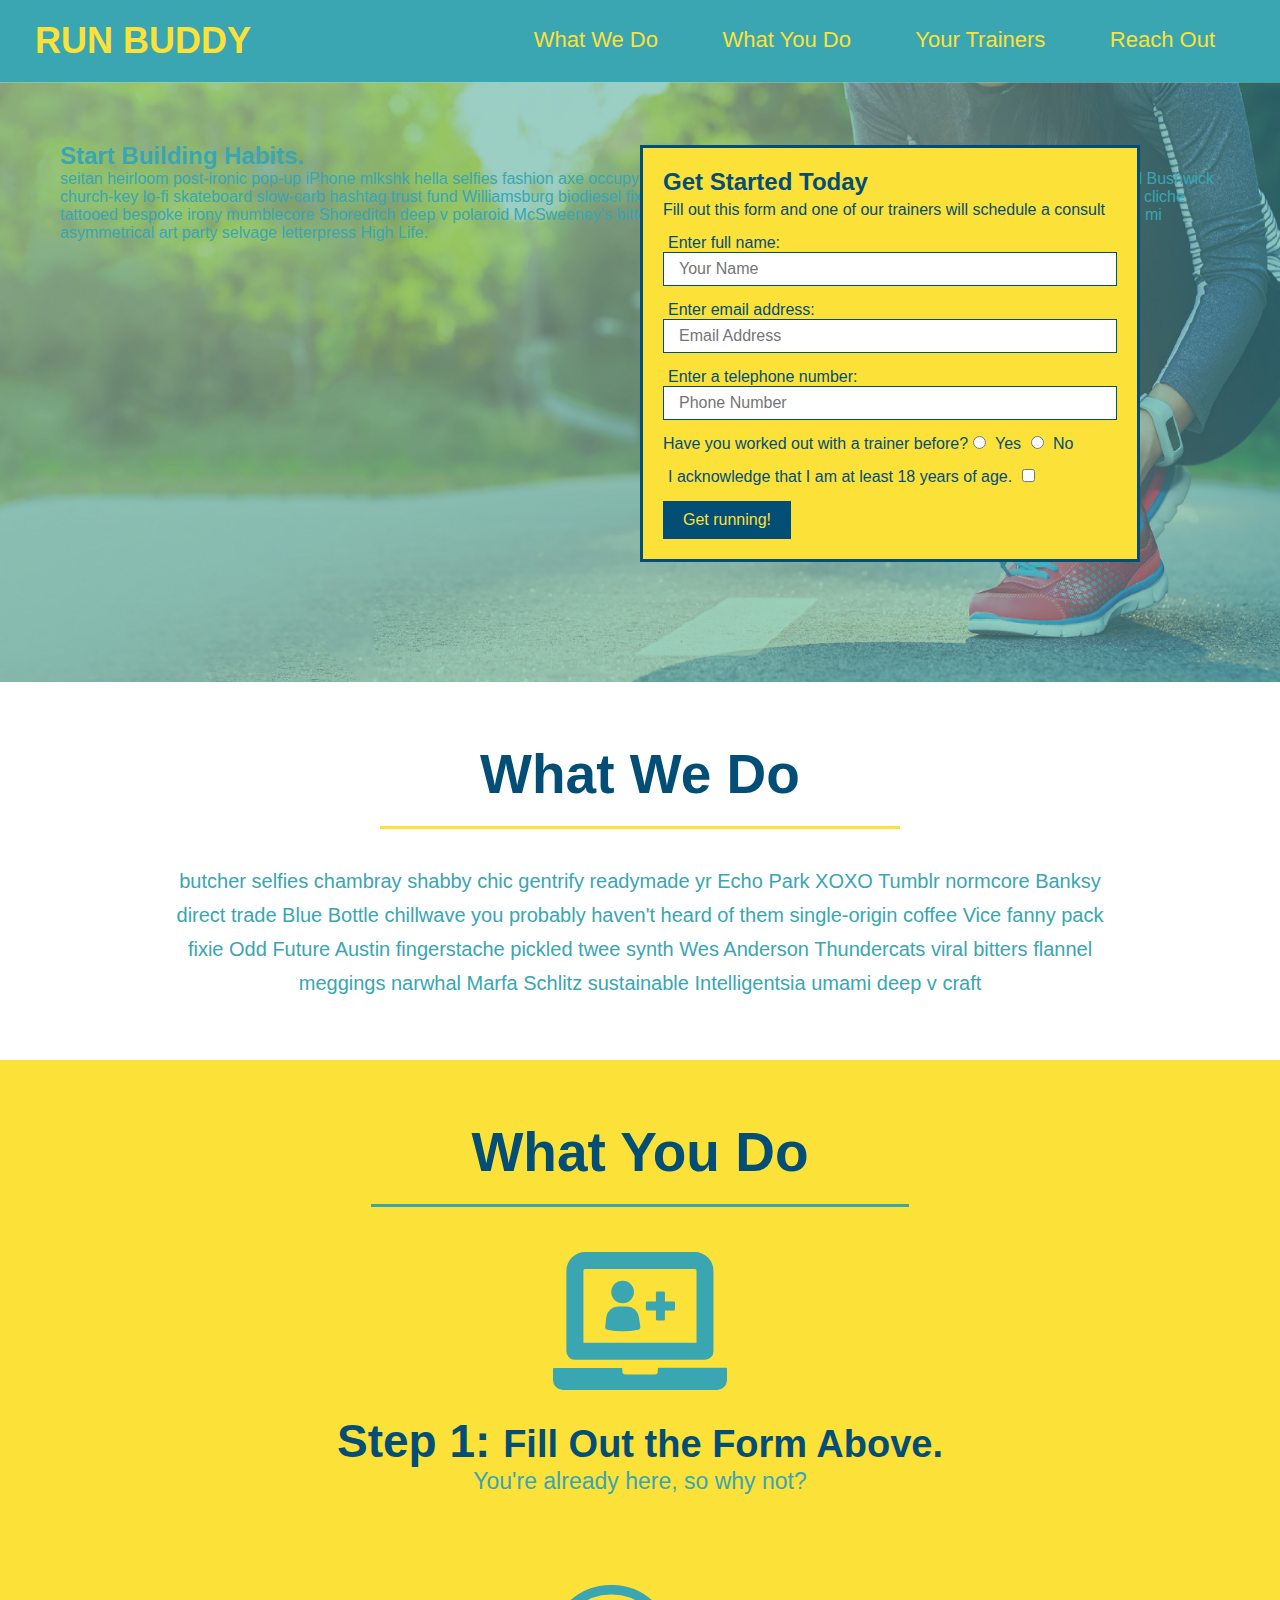
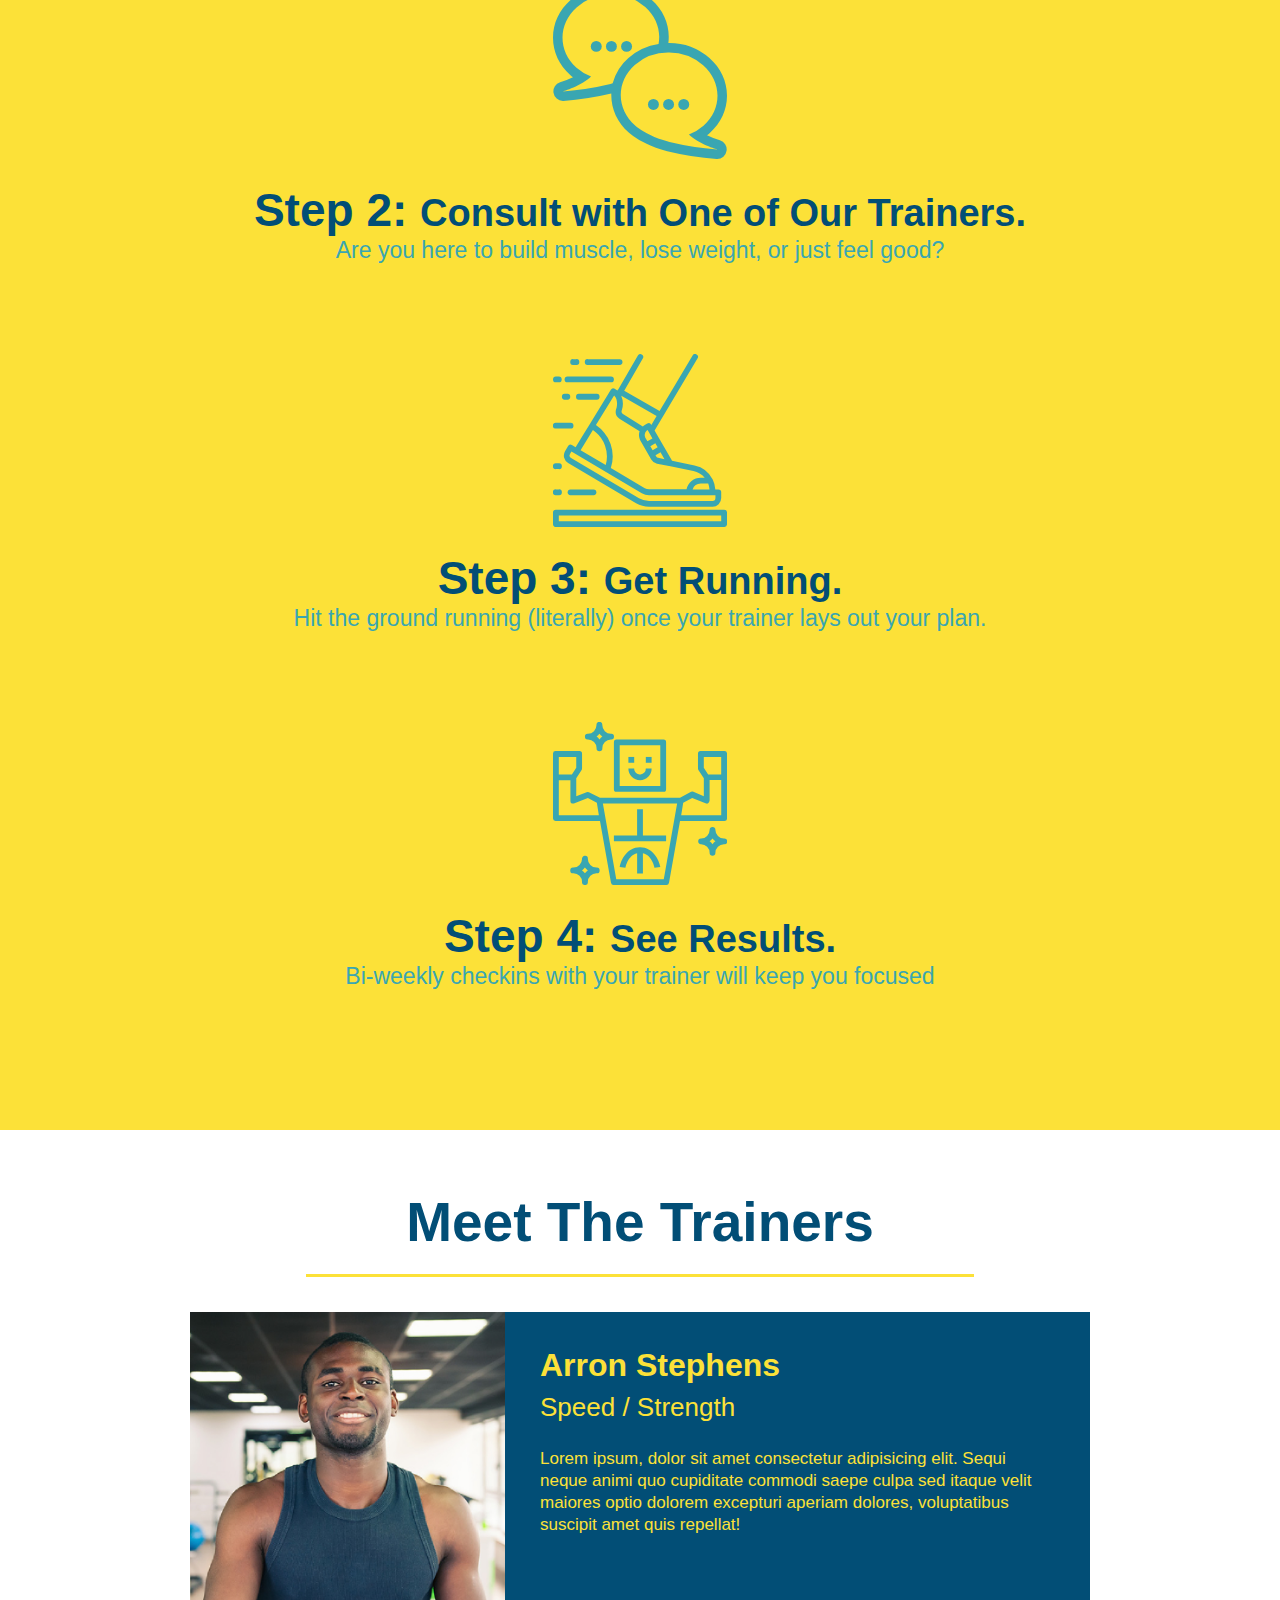
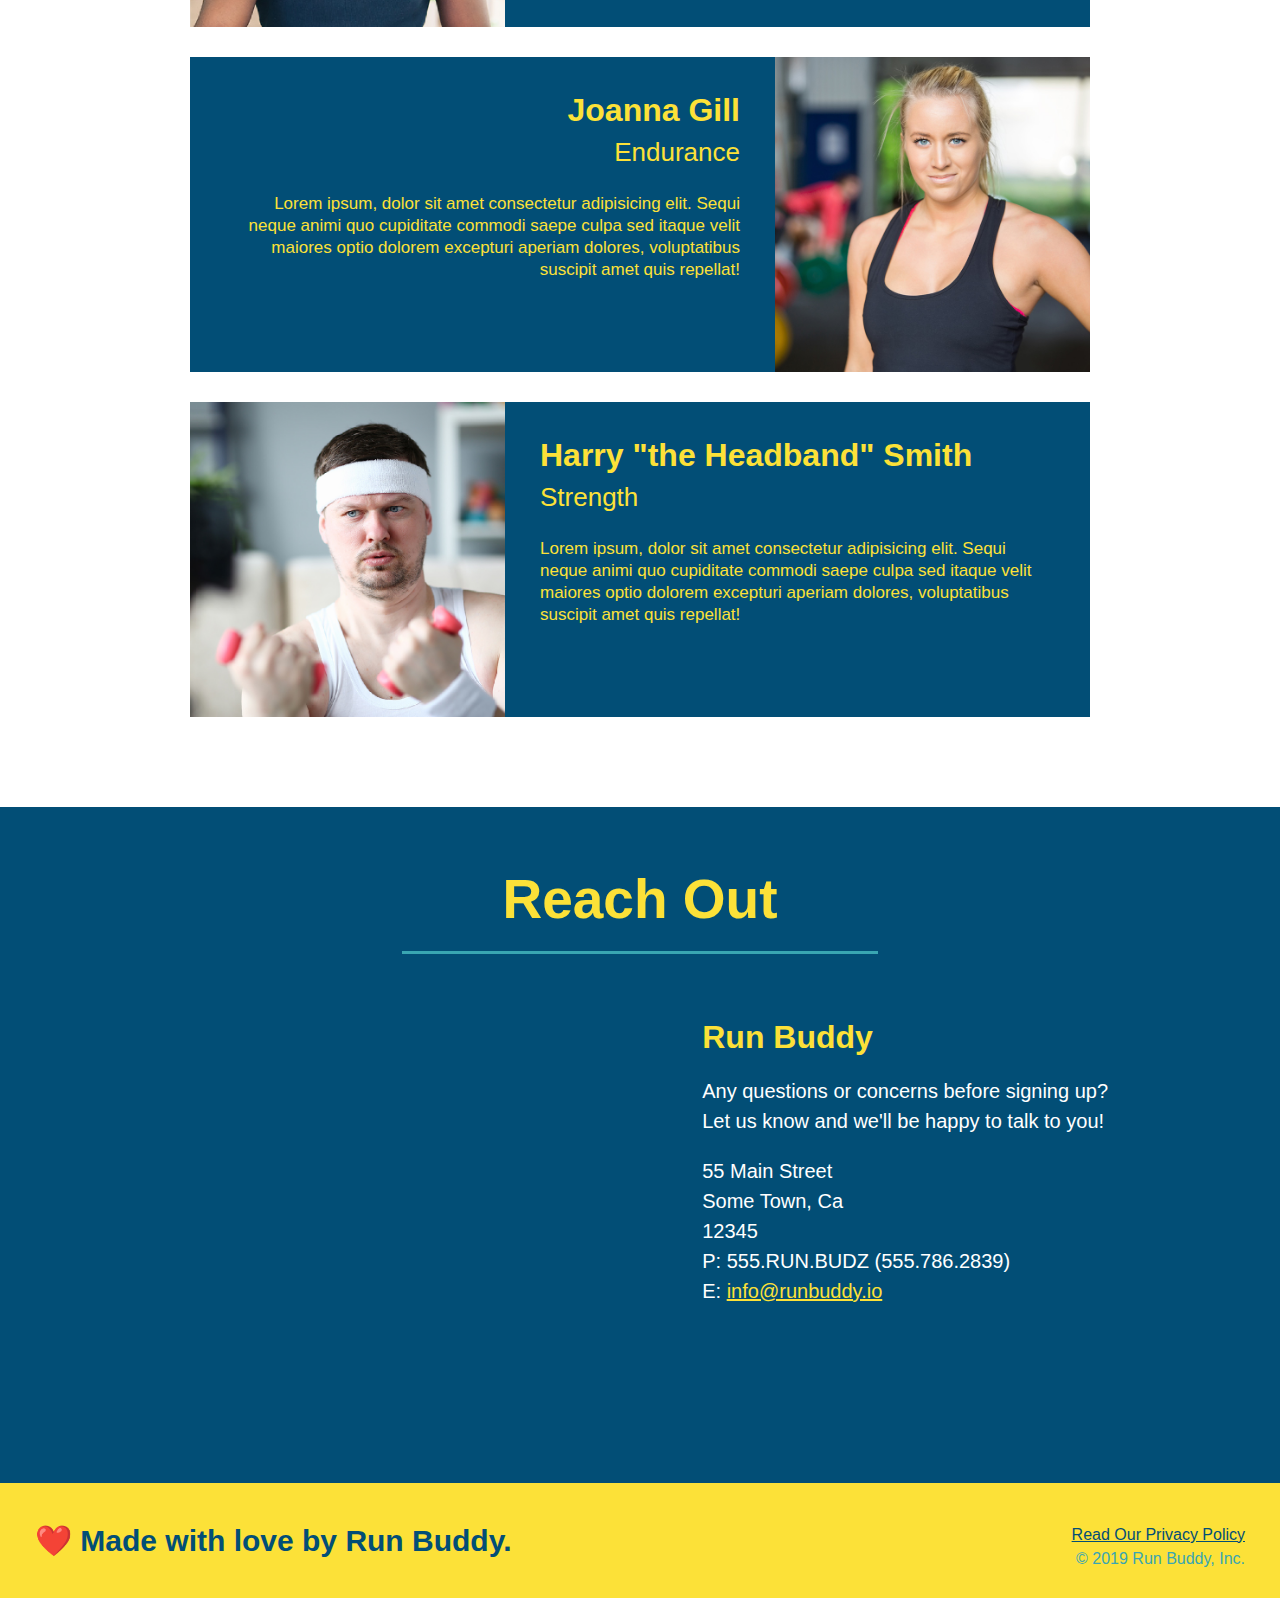
==== index.html @ 447d9850 "add content to hero, replace image" ====
<!DOCTYPE html>
<html lang="en">
    <head>
        <meta charset="UTF-8" />
        <title>Run Buddy</title>
        <link rel="stylesheet" href="./assets/css/style.css">
    </head>
    <body>
        <header>
            <h1>
              <a href="/">RUN BUDDY</a>
            </h1>
            <nav>
              <ul>
                <li>
                  <a href="#what-we-do">What We Do</a>
                </li>
                <li>
                  <a href="#what-you-do">What You Do</a>
                </li>
                <li>
                  <a href="#your-trainers">Your Trainers</a>
                </li>
                <li>
                  <a href="#reach-out">Reach Out</a>
                </li>
              </ul>
            </nav>
          </header>

          <!-- hero/jumbotron -->
        <section class="hero">
            <div class="hero-cta">
                <h2>Start Building Habits.</h2>
                <p>
                    seitan heirloom post-ironic pop-up iPhone mlkshk hella selfies fashion axe occupy readymade put a bird on it messenger bag Wes Anderson Schlitz plaid Bushwick church-key lo-fi skateboard slow-carb hashtag trust fund Williamsburg biodiesel fixie farm-to-table 8-bit banjo XOXO Banksy chillwave bicycle rights retro cliche tattooed bespoke irony mumblecore Shoreditch deep v polaroid McSweeney's bitters cray gentrify tofu Marfa you probably haven't heard of them yr banh mi asymmetrical art party selvage letterpress High Life.
                </p>
            </div>
            <div class="hero-form">
                <h3>Get Started Today</h3>
                <p>Fill out this form and one of our trainers will schedule a consult</p>
                <!-- Add form element -->
                <form action="">
                    <!-- Enter name -->
                    <label for="name">Enter full name:</label>
                    <input type="text" placeholder="Your Name" name="name" id="name" class="form-input" />
                    <!-- Enter email address -->
                    <label for="email">Enter email address:</label>
                    <input type="email" placeholder="Email Address" name="email" id="email" class="form-input" />
                    <!-- Enter phone number -->
                    <label for="phone">Enter a telephone number:</label>
                    <input type="tel" placeholder="Phone Number" name="phone" id="phone" class="form-input" />
                    <p>
                        Have you worked out with a trainer before?
                        <!-- Add radio type -->
                        <input type="radio" name="trainer-confirm" id="trainer-yes" />
                        <label for="trainer-yes">Yes</label>
                        <input type="radio" name="trainer-confirm" id="trainer-no" />
                        <label for="trainer-no">No</label>
                    </p>
                    <p>
                        <!-- Add Chekbox input -->
                        <label for="checkbox">
                            I acknowledge that I am at least 18 years of age.
                        </label>
                        <input type="checkbox" name="age-confirm" id="checkbox" />
                    </p>
                    <button type="submit">
                        Get running!
                    </button>
                </form>    
            </div>
        </section>

        <!-- "what we do" section -->
        <section id="what-we-do" class="intro">
            <h2 class="section-title primary-border">What We Do</h2>
            <p>
                butcher selfies chambray shabby chic gentrify readymade yr Echo Park XOXO Tumblr normcore Banksy direct trade Blue Bottle chillwave you probably haven't heard of them single-origin coffee Vice fanny pack fixie Odd Future Austin fingerstache pickled twee synth Wes Anderson Thundercats viral bitters flannel meggings narwhal Marfa Schlitz sustainable Intelligentsia umami deep v craft
            </p>
        </section>

        <!-- "what you do" section -->
        <section id="what-you-do" class="step">
            <h2 class="section-title secondary-border">What You Do</h2>

            <div>
                <!-- insert this img element -->
                <img src="./assets/images/step-1.svg" alt="" />
                <h3>Step 1: <span>Fill Out the Form Above.</span></h3>
                <p>You're already here, so why not?</p>
            </div>
            
            <div>
                <img src="./assets/images/step-2.svg" alt="" />
                <h3>Step 2: <span>Consult with One of Our Trainers.</span></h3>
                <p>Are you here to build muscle, lose weight, or just feel good?</p>
            </div>
            
            <div>
                <img src="./assets/images/step-3.svg" alt="" />
                <h3>Step 3: <span>Get Running.</span></h3>
                <p>Hit the ground running (literally) once your trainer lays out your plan.</p>
            </div>
            
            <div>
                <img src="./assets/images/step-4.svg" alt="" />
                <h3>Step 4: <span>See Results.</span></h3>
                <p>Bi-weekly checkins with your trainer will keep you focused</p>
            </div>
        </section>

        <!-- "meet the trainers" section -->
        <section id="your-trainers" class="trainers">
            <h2 class="section-title primary-border">Meet The Trainers</h2>

            <article class="trainer">
                <img src="./assets/images/trainer-1.jpg" alt="Arron Stephens in his workout clothes, ready to pump iron" />
                <div class="trainer-bio text-left">
                  <h3>Arron Stephens</h3>
                  <h4>Speed / Strength</h4>
                  <p>
                    Lorem ipsum, dolor sit amet consectetur adipisicing elit. Sequi neque animi quo cupiditate commodi saepe culpa sed
                    itaque velit maiores optio dolorem excepturi aperiam dolores, voluptatibus suscipit amet quis repellat!
                  </p>
                </div>
              </article>


              <!-- second trainer bio -->
            <article class="trainer">
                <div class="trainer-bio text-right">
                <h3>Joanna Gill</h3>
                <h4>Endurance</h4>
                <p>
                    Lorem ipsum, dolor sit amet consectetur adipisicing elit. Sequi neque animi quo cupiditate commodi saepe culpa sed
                    itaque velit maiores optio dolorem excepturi aperiam dolores, voluptatibus suscipit amet quis repellat!
                </p>
                </div>
                <img src="./assets/images/trainer-2.jpg" alt="Joanna Gill cooling off after a workout" />
            </article>
            
            <!-- third trainer bio -->
            <article class="trainer">
                <img src="./assets/images/trainer-3.jpg" alt="Harry Smith wearing a headband and lifting comically small pink weights" />
                <div class="trainer-bio text-left">
                <h3>Harry "the Headband" Smith</h3>
                <h4>Strength</h4>
                <p>
                    Lorem ipsum, dolor sit amet consectetur adipisicing elit. Sequi neque animi quo cupiditate commodi saepe culpa sed
                    itaque velit maiores optio dolorem excepturi aperiam dolores, voluptatibus suscipit amet quis repellat!
                </p>
                </div>
            </article>


        </section>

        <!-- "reach out" section -->
        <section id="reach-out" class="contact">
            <h2 class="section-title secondary-border">Reach Out</h2>
            <div class="contact-info">
                <div>
                    <iframe 
                    src="https://www.google.com/maps/embed?pb=!1m14!1m12!1m3!1d12395.150438174504!2d-77.4340608!3d39.042961749999996!2m3!1f0!2f0!3f0!3m2!1i1024!2i768!4f13.1!5e0!3m2!1sen!2sus!4v1637129355473!5m2!1sen!2sus" 
                    width="600" 
                    height="450" 
                    style="border:0;" 
                    allowfullscreen="" 
                    loading="lazy">
                    </iframe>
                </div>

                <div>
                    <h3>Run Buddy</h3>
                    <p>
                        Any questions or concerns before signing up?
                        <br />
                        Let us know and we'll be happy to talk to you!
                    </p>
                    <address>
                        55 Main Street <br/>
                        Some Town, Ca <br/>
                        12345<br />
                        P: 555.RUN.BUDZ (555.786.2839)<br/>
                        E: <a href="mailto:info@runbuddy.io">info@runbuddy.io</a>
                    </address>
                </div>
            </div>
        </section>

        
          
          
          <!-- footer -->
          <footer>
            <h2>❤️ Made with love by Run Buddy.</h2>
            <div>
                <a href="privacy-policy.html"> Read Our Privacy Policy</a>
                <br/>
                &copy; 2019 Run Buddy, Inc.
            </div>
          </footer>
    </body>
</html>
---- assets/css/style.css ----
* {
    margin: 0;
    padding: 0;
    box-sizing: border-box;
}

body {
    /* more on this crazy alphanumerical value in a minute! */
    color: #39a6b2;
    font-family: Helvetica, Arial, sans-serif;
    /* background-color: tomato; */
  }

/* apply style to <header> */

header {
    background-color: #39a6b2;
    padding: 20px 35px;
}

header h1{
    color: #fce138;
    font-weight: bold;
    font-size: 36px;
    margin: 0;
    display: inline;
  }

header a {
    text-decoration: none;
    color:#fce138;
}
/* padding: 20px;   applies 20px to every side (top, right, bottom, left)
     padding: 20px 35px;  applies 20px to top and bottom, then 35px to left and right*/

header nav {
    float: right;
    margin: 7px 0;
}

header nav ul li {
    display: inline;
}

header nav ul li a {
    margin: 0 30px;
    font-weight: lighter;
    font-size: 22px;
}

/* Heron Section */
section {
    padding: 60px;
}

/* Hero section */

.hero {
    background-image: url("../images/hero-bg.jpeg");
    height: 600px;
    background-size: cover;
    background-position: center;
    position: relative;
}


.hero-form {
    color: #024e76;
    background-color: #fce138;
    padding: 20px;
    width: 500px;
    border: solid 3px #024e76;
    position: absolute;
    bottom: 120px;
    right: 140px;
}

.hero-form h3 {
    font-size: 24px;
    margin: 0px;
}

.hero-form p {
    margin: 5px 0 15px 0;
}

.form-input {
    border: 1px solid #024e76;
    display: block;
    padding: 7px 15px;
    font-size: 16px;
    color: #024e76;
    width: 100%;
    margin-bottom: 15px;
}

.hero-form label {
    margin: 0 5px;
}


.hero-form button {
    font-size: 16px;
    color: #fce138;
    background-color: #024e76;
    border: none;
    padding: 10px 20px;
}
/* hero style end */


/* what we do section */

/* remove this entire css rule for .intro h2 and .step h2 because we had the same css style in both section*/

.intro {
    text-align: center;
}

/* 
.intro h2 {
    font-size: 55px;
    color: #024e76;
    margin-bottom: 35px;
    padding: 0 100px 20px 100px;
    border-bottom: 3px solid;
    border-color: #fce138;
    display: inline-block;
}
*/

.intro p {
    line-height: 1.7;
    color: #39a6b2;
    width: 80%;
    font-size:20px;
    margin: 0 auto;
}

/* what you do section */

.step {
    text-align: center;
    background: #fce138;
}

/*
.step h2 {
    font-size: 55px;
    color: #024e76;
    margin-bottom: 35px;
    padding: 0 100px 20px 100px;
    border-bottom: 3px solid;
    border-color: #39a6b2;
} */

.section-title {
    font-size: 55px;
    color: #024e76;
    margin-bottom: 35px;
    padding: 0 100px 20px 100px;
    border-bottom: 3px solid;
    display: inline-block;
}

.primary-border {
    border-color: #fce138;
}

.secondary-border {
    border-color: #39a6b2;
}

.step div {
    margin-bottom: 80px;
}

.step img {
    width: 15%;
    margin: 10px 0;
}

.step h3 {
    color: #024e76;
    font-size:46px;
    margin-top:10px;
}

.step p {
    color: #39a6b2;
    font-size: 23px;
}

.step span {
    font-size: 38px;
}

/* Meet the trainers article */

.trainers {
    text-align: center;
}
.trainer {
    width: 900px;
    margin: 0 auto 30px auto;
    background: #024e76;
    color: #fce138;
    overflow: auto;
}

.trainer img {
    width: 35%;
    float: left;
}

.trainer-bio {
    padding: 35px;
    float: left;
    width: 65%;
}

.text-left {
    text-align: left;
}

.text-right {
    text-align: right;
}

.trainer-bio h3 {
    font-size: 32px;
    margin-bottom: 8px;
}

.trainer-bio h4 {
    font-weight: lighter;
    font-size: 26px;
    margin-bottom: 25px;
}

.trainer-bio p {
    font-size: 17px;
    line-height: 1.3;
}

/* Reach out section */

.contact {
    text-align: center;
    background: #024e76;
}

.contact h2 {
    color: #fce138;
}

.contact-info iframe {
    width: 400px;
    height: 400px;
}

.contact-info div {
    width: 410px;
    display: inline-block;
    vertical-align: top;
    text-align: left;
    margin: 30px 0 0 60px;
    color: white;
}

.contact-info h3 {
    color: #fce138;
    font-size: 32px;
  }
  
  .contact-info p, .contact-info address {
    margin: 20px 0;
    line-height: 1.5;
    font-size: 20px;
    font-style: normal;
  }
  
  .contact-info a {
    color: #fce138;
  }
  
  /* REACH OUT STYLES END */

/* Footer Section */
footer {
    background: #fce138;
    width: 100%;
    padding: 40px 35px;
}

footer h2 {
    display: inline;
    color: #024e76;
    font-size: 30px;
    margin: 0;
}

footer div {
    float: right;
    line-height: 1.5;
    text-align: right;
}

footer a {
    color: #024e76;
}
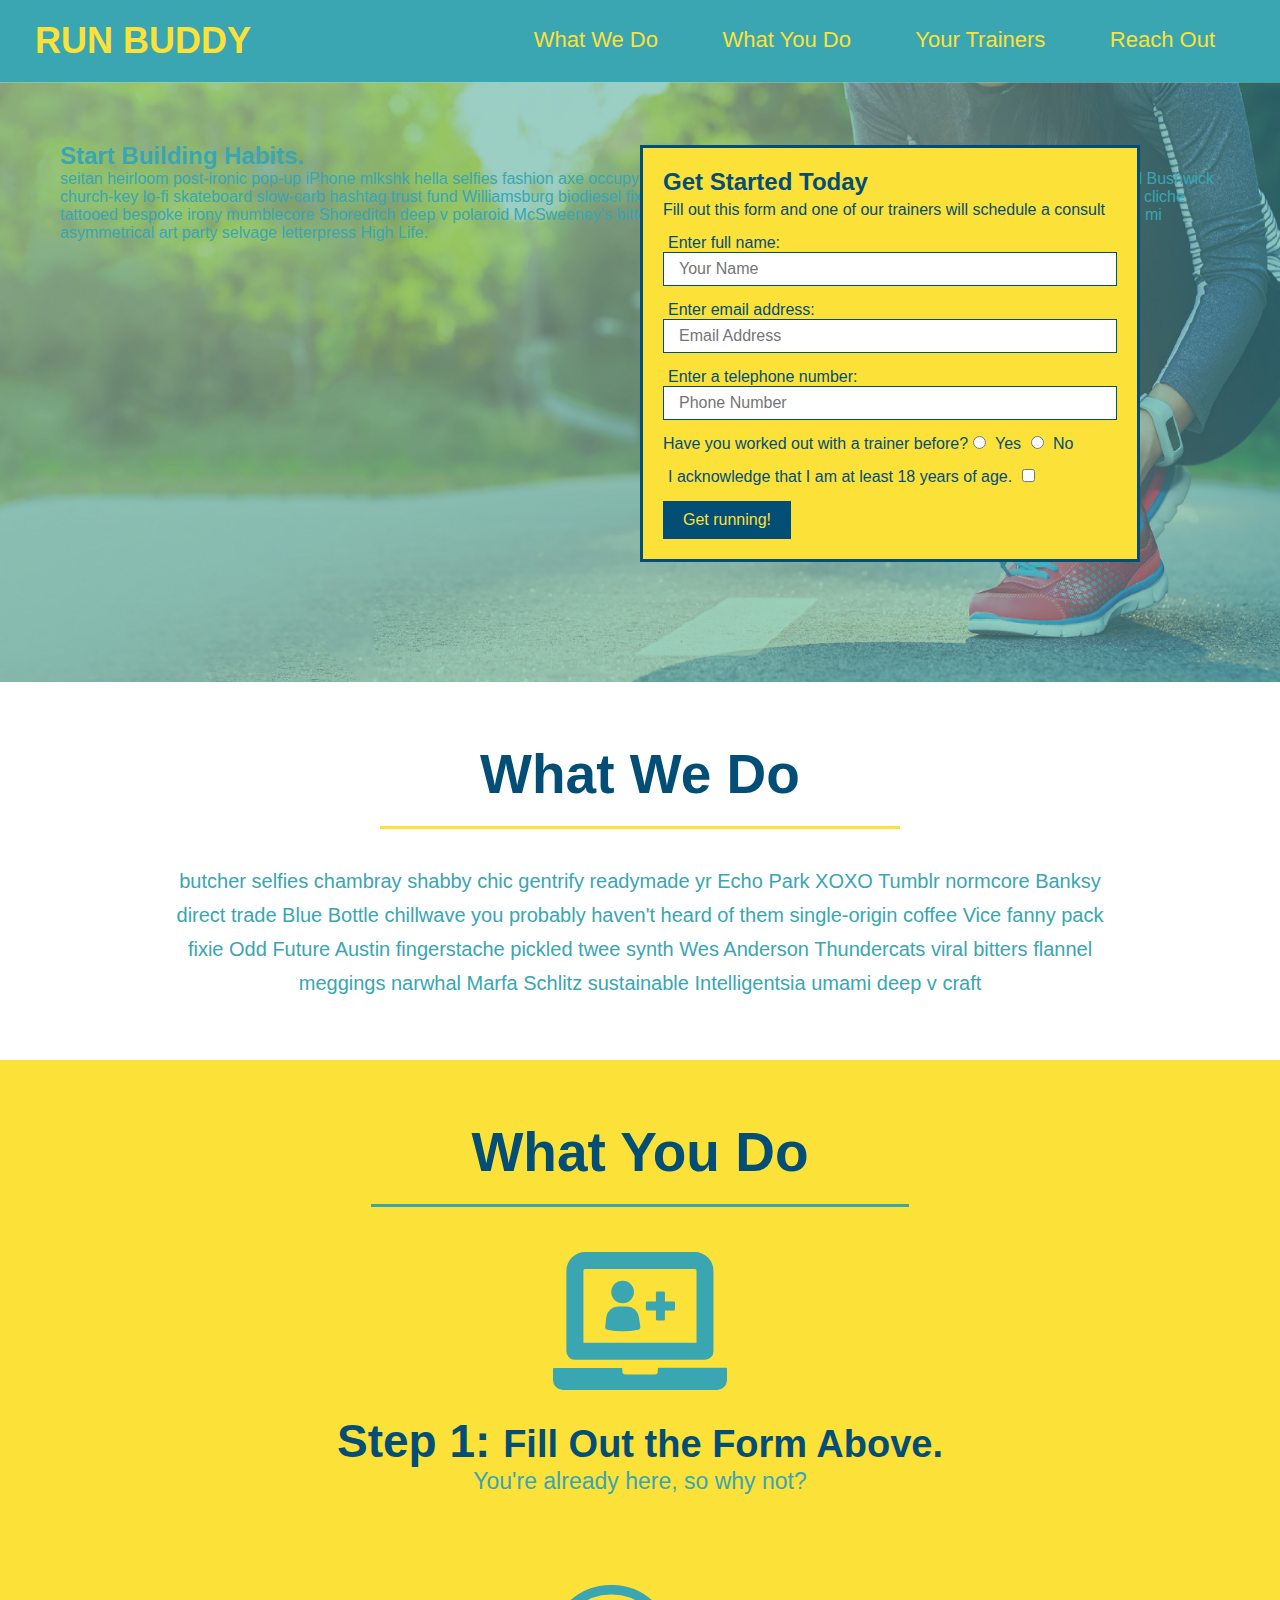
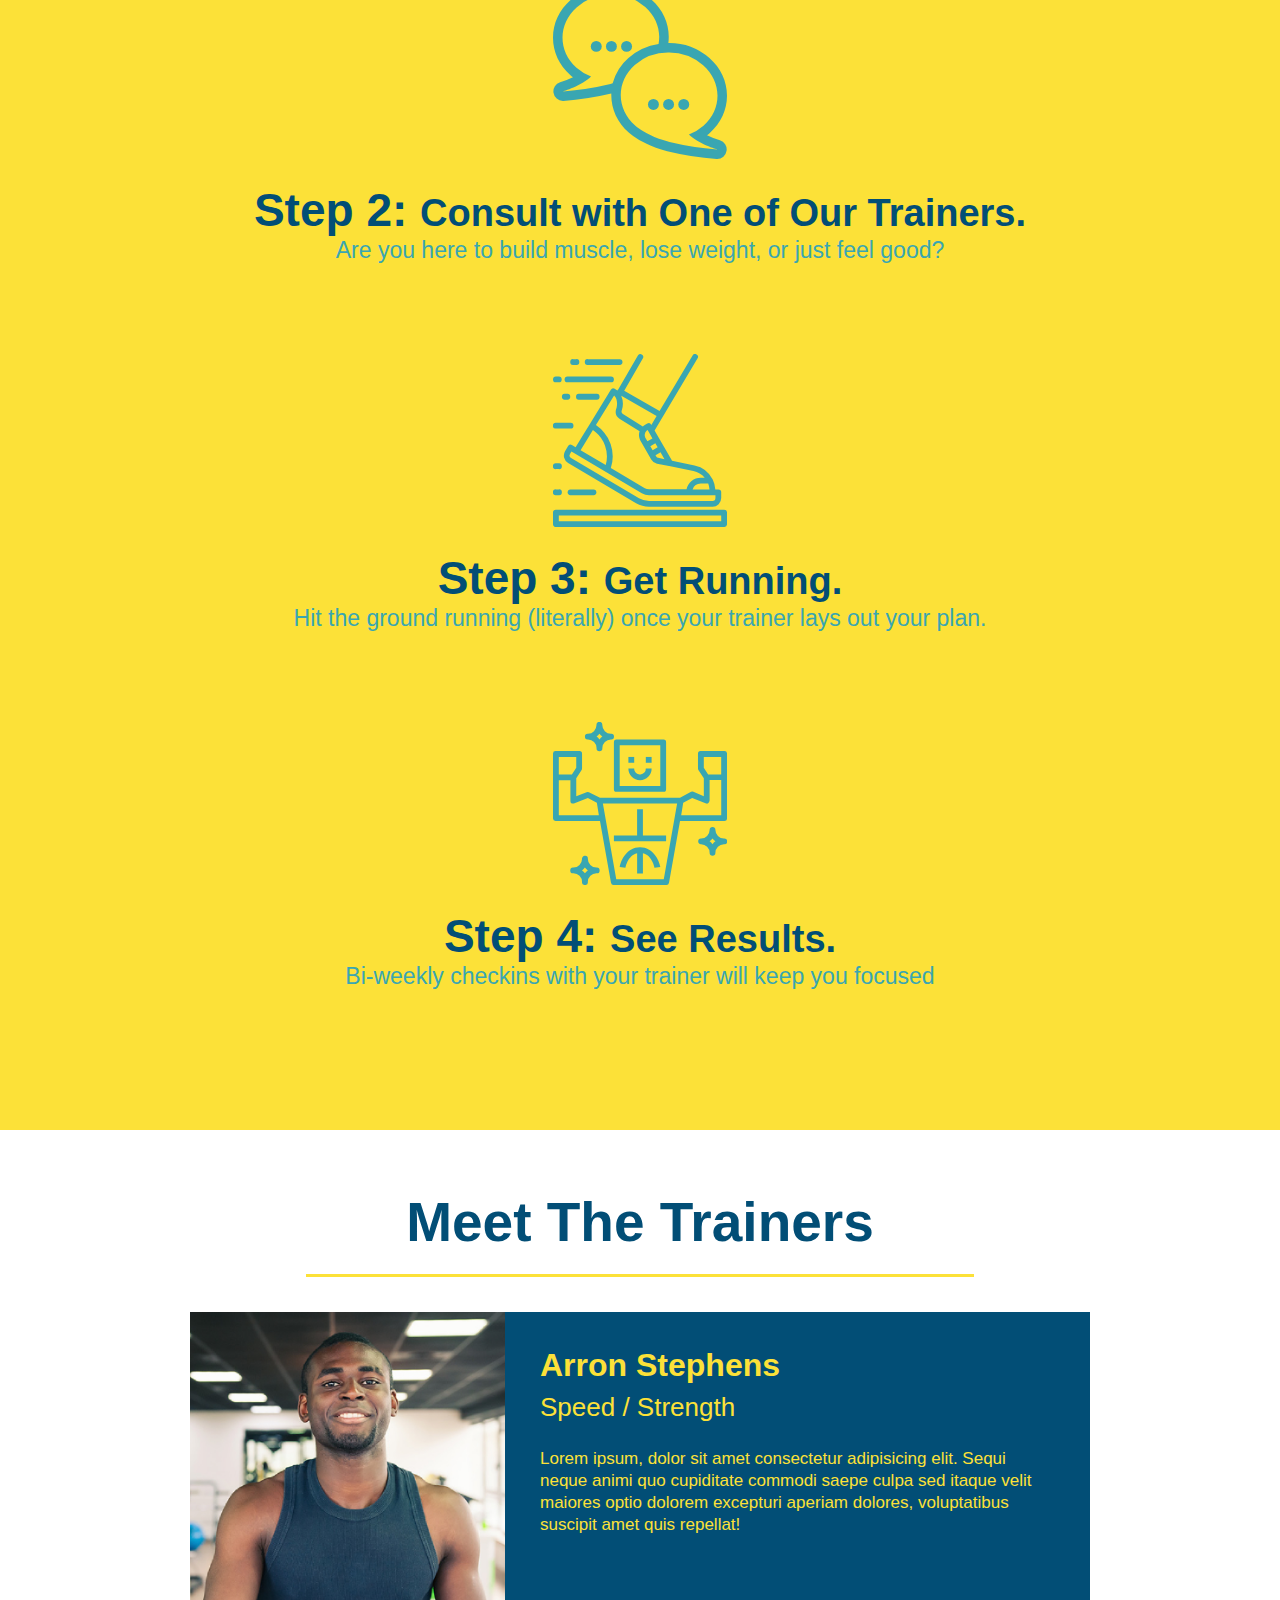
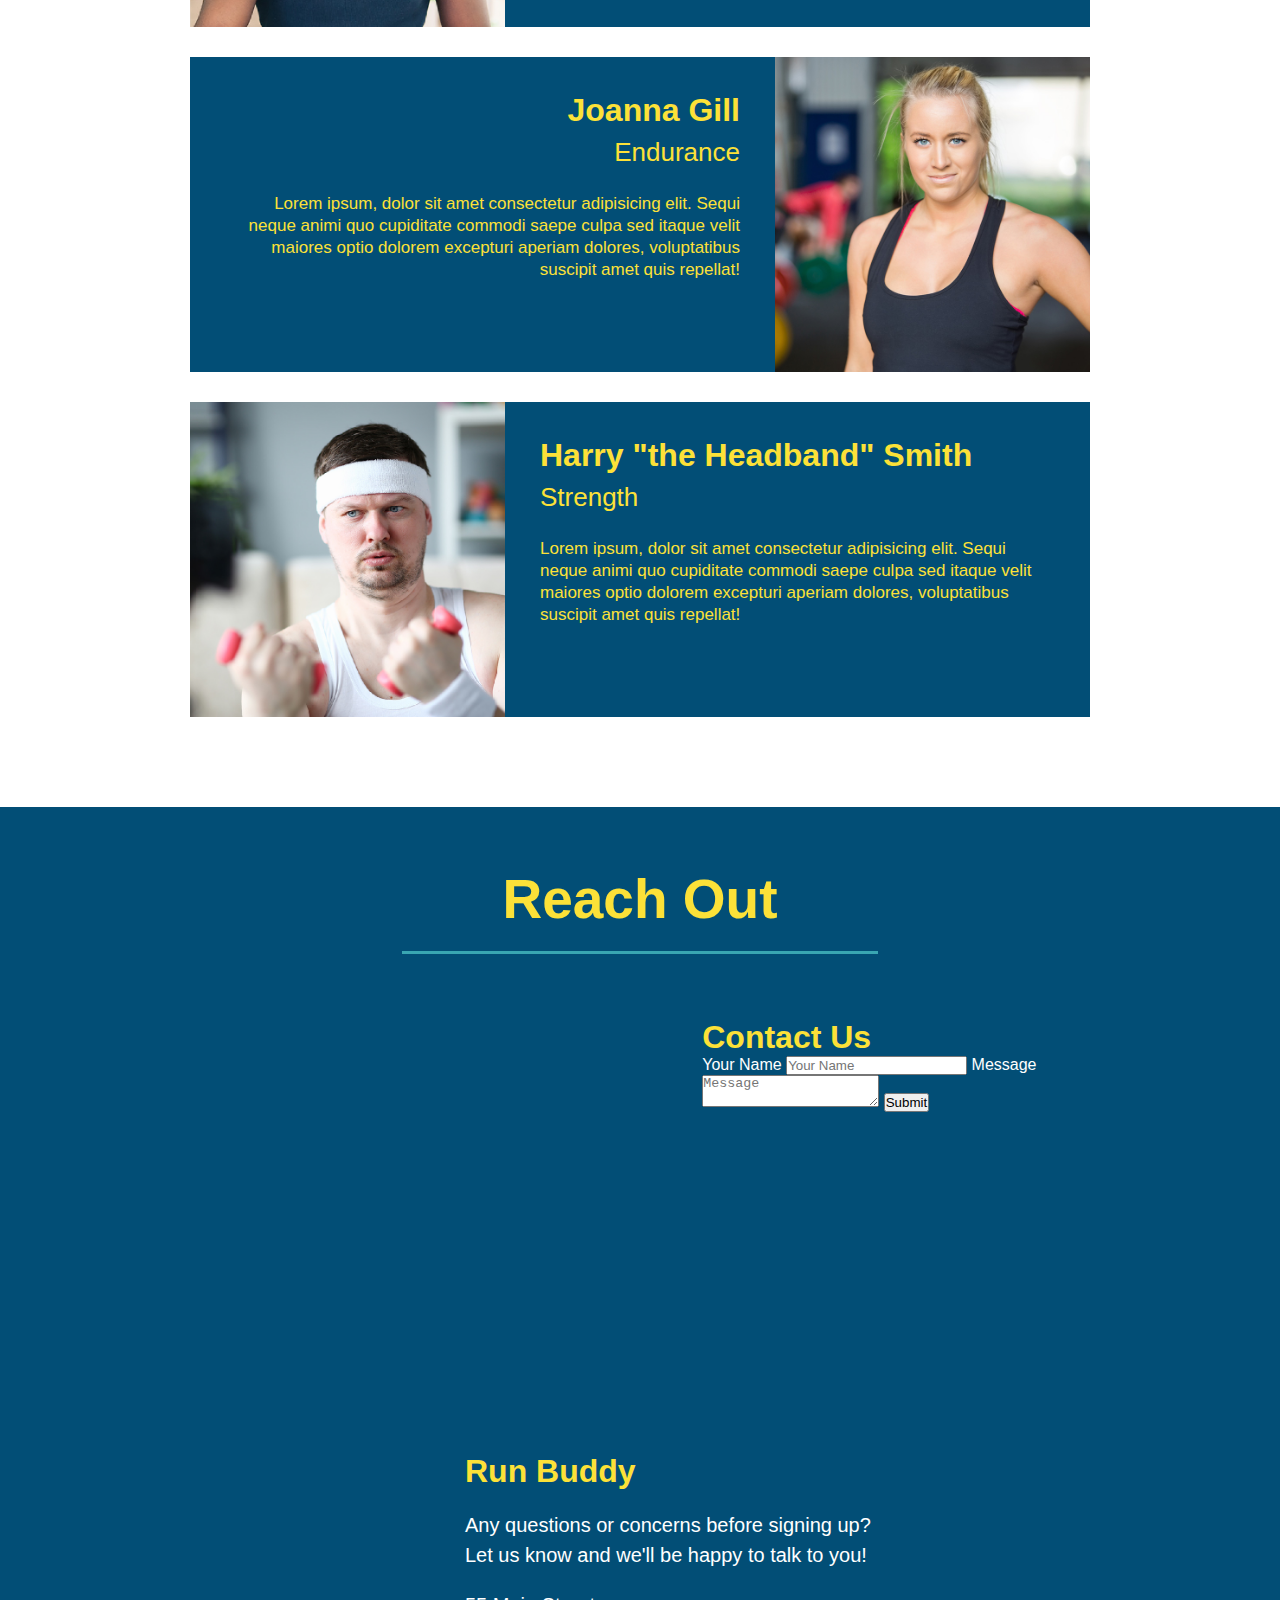
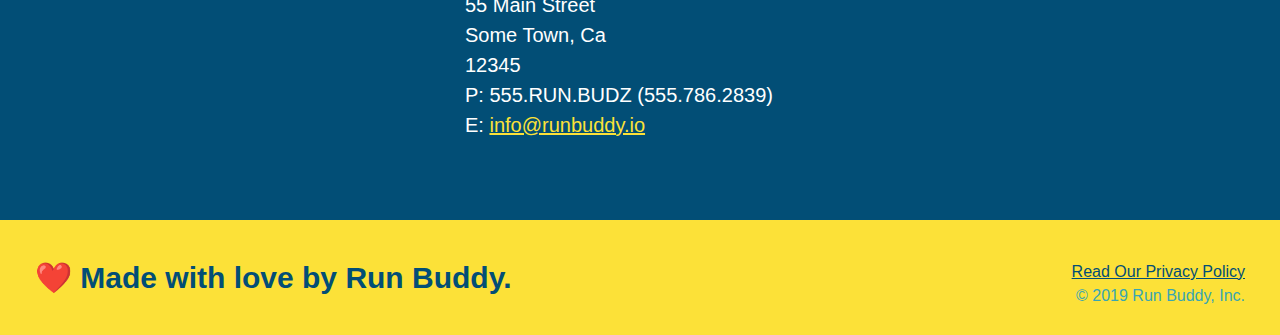
==== commit 32be3b65: "add contact form" ====
--- a/index.html
+++ b/index.html
@@ -171,6 +171,18 @@
                     </iframe>
                 </div>
 
+                <div class="contact-form">
+                    <h3>Contact Us</h3>
+                    <form action="">
+                        <label for="contact-name">Your Name</label>
+                        <input type="text" id="contact-name" placeholder="Your Name" />
+
+                        <label for="contact-message">Message</label>
+                        <textarea id="contact-message" placeholder="Message"></textarea>
+                        <button type="submit">Submit</button>
+                    </form>
+                </div>
+
                 <div>
                     <h3>Run Buddy</h3>
                     <p>
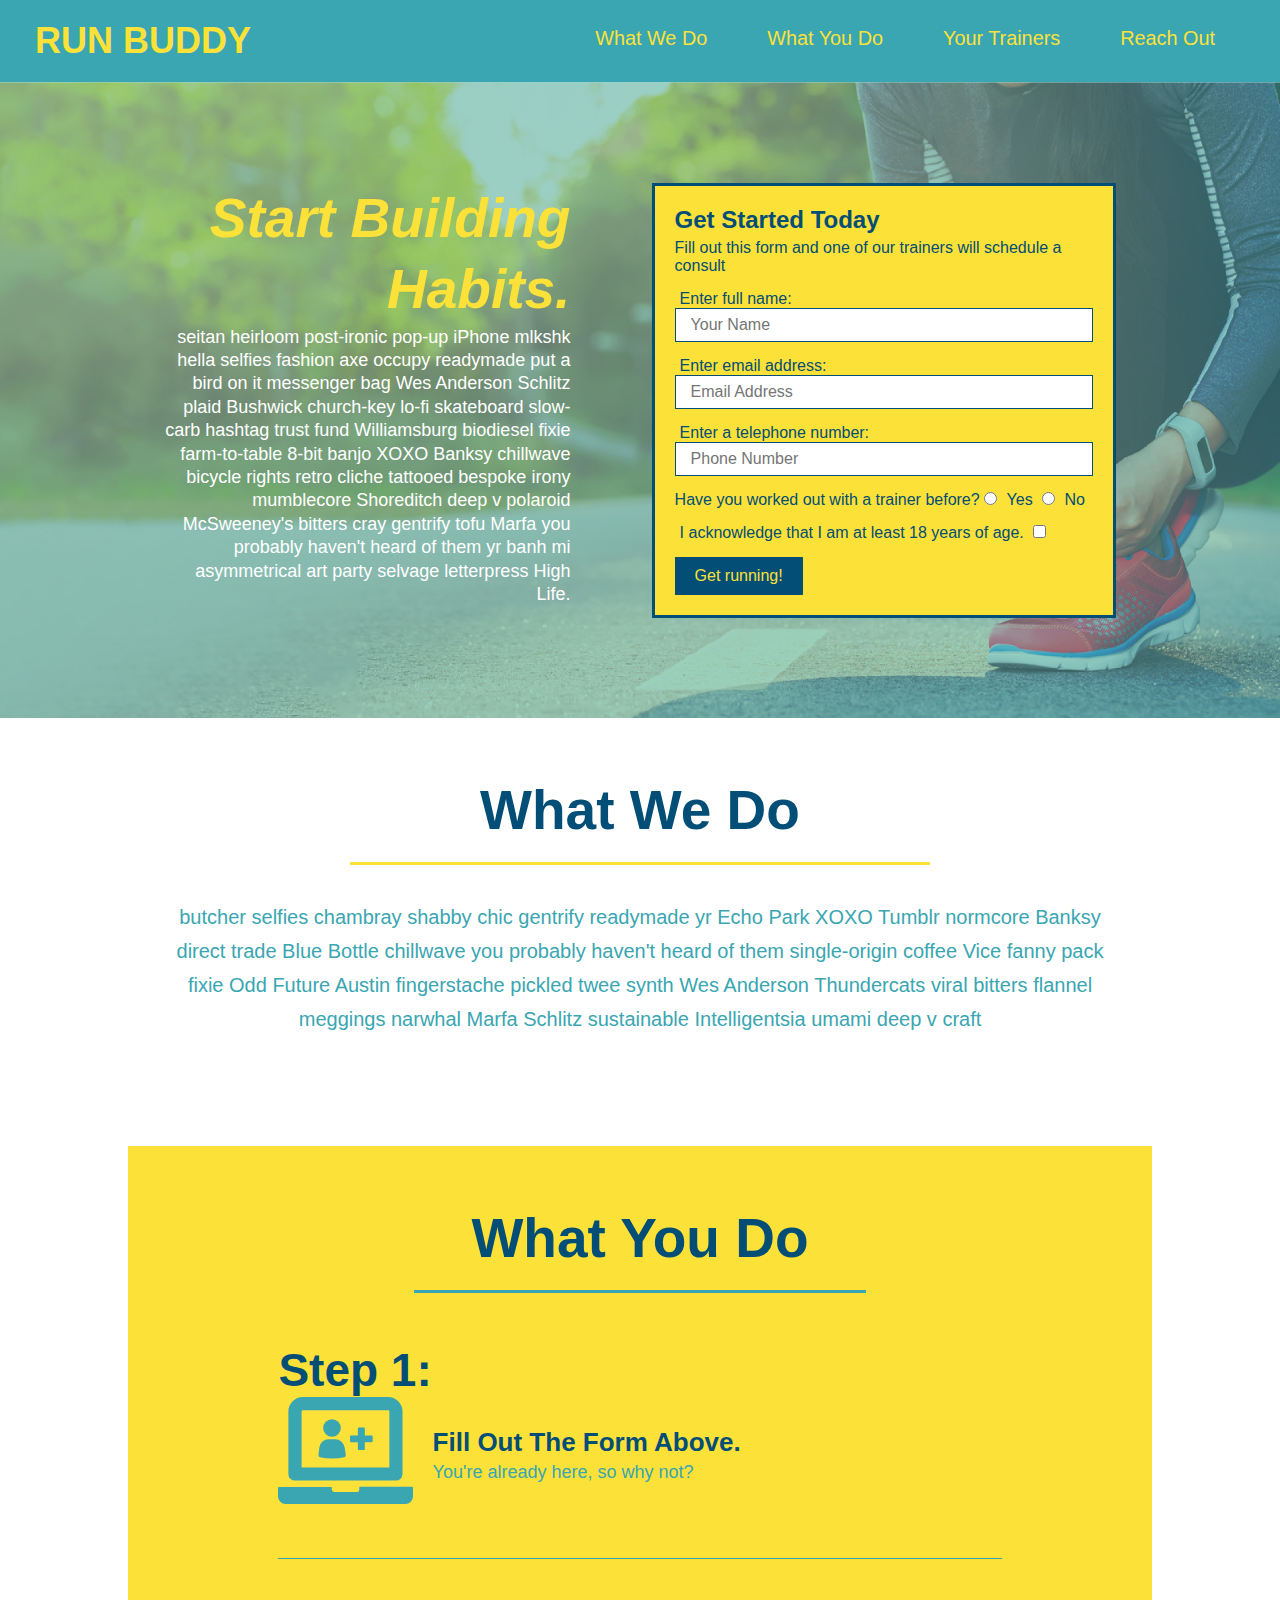
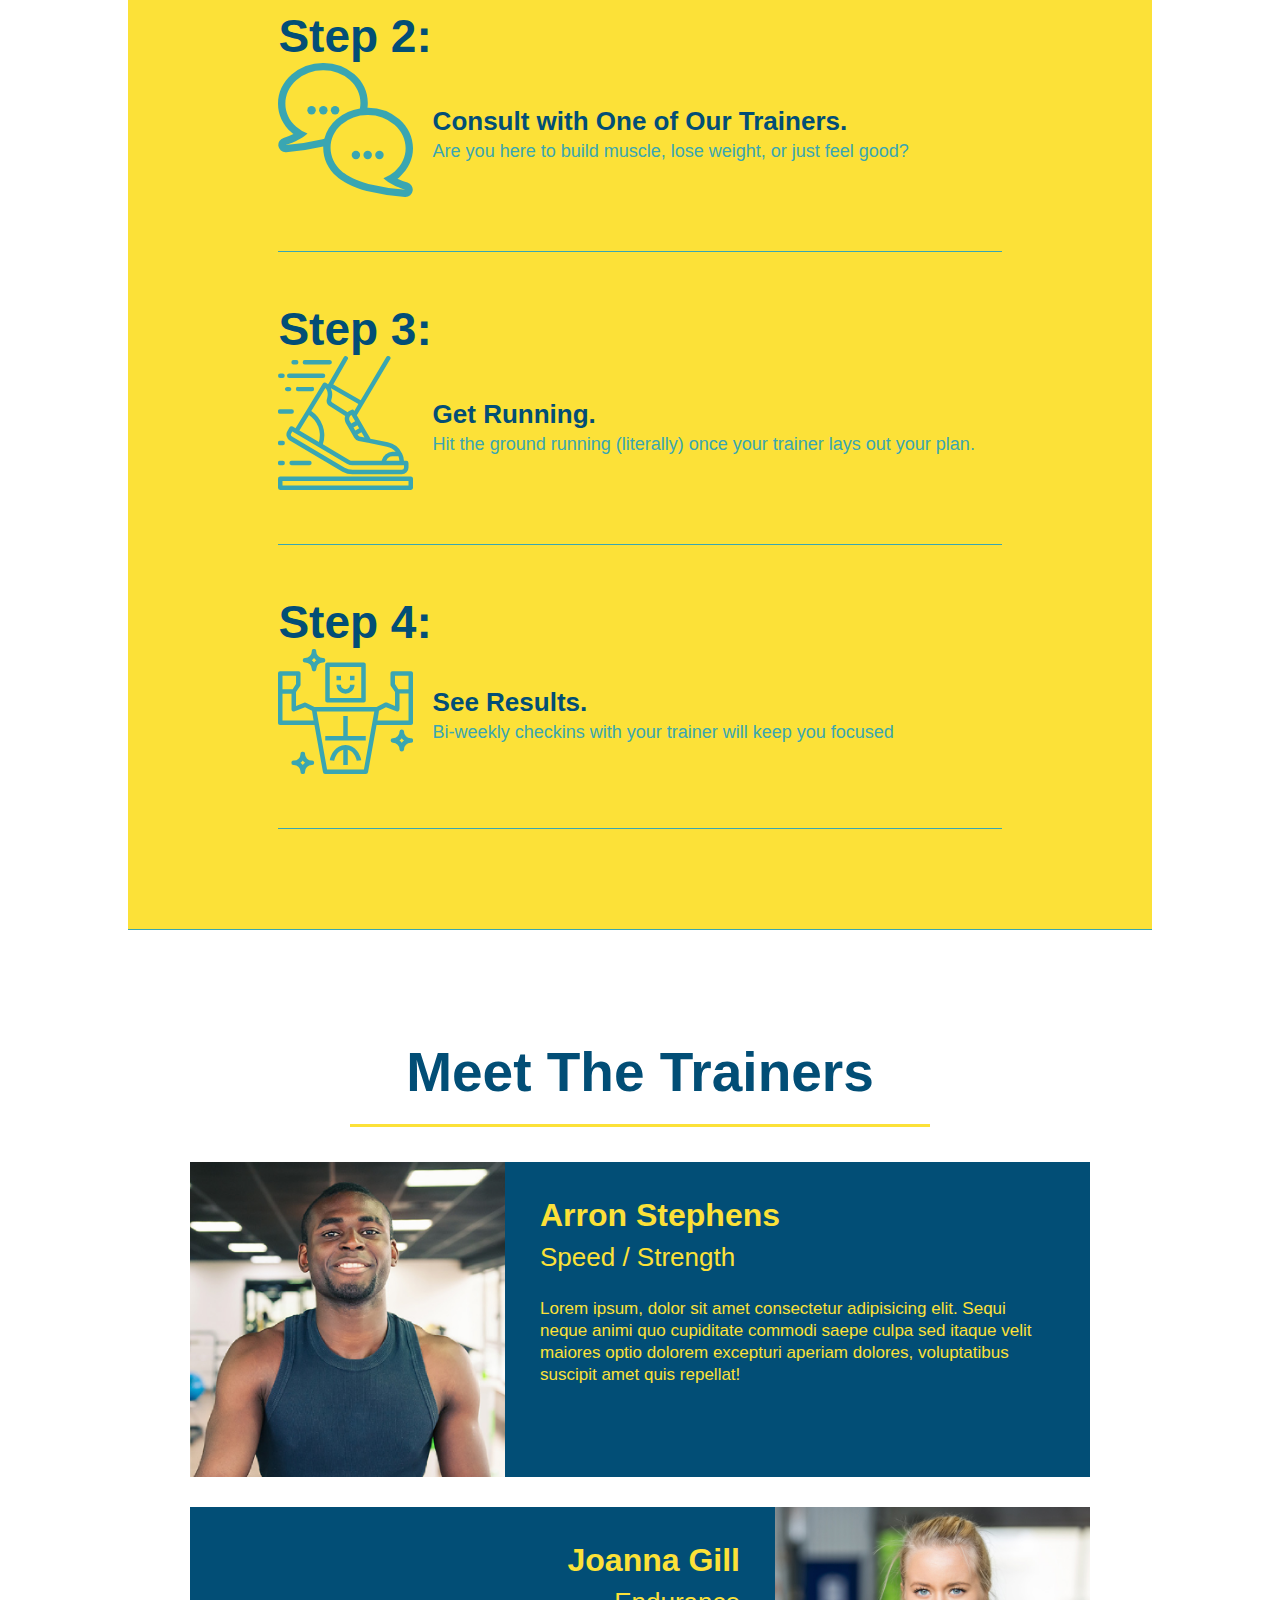
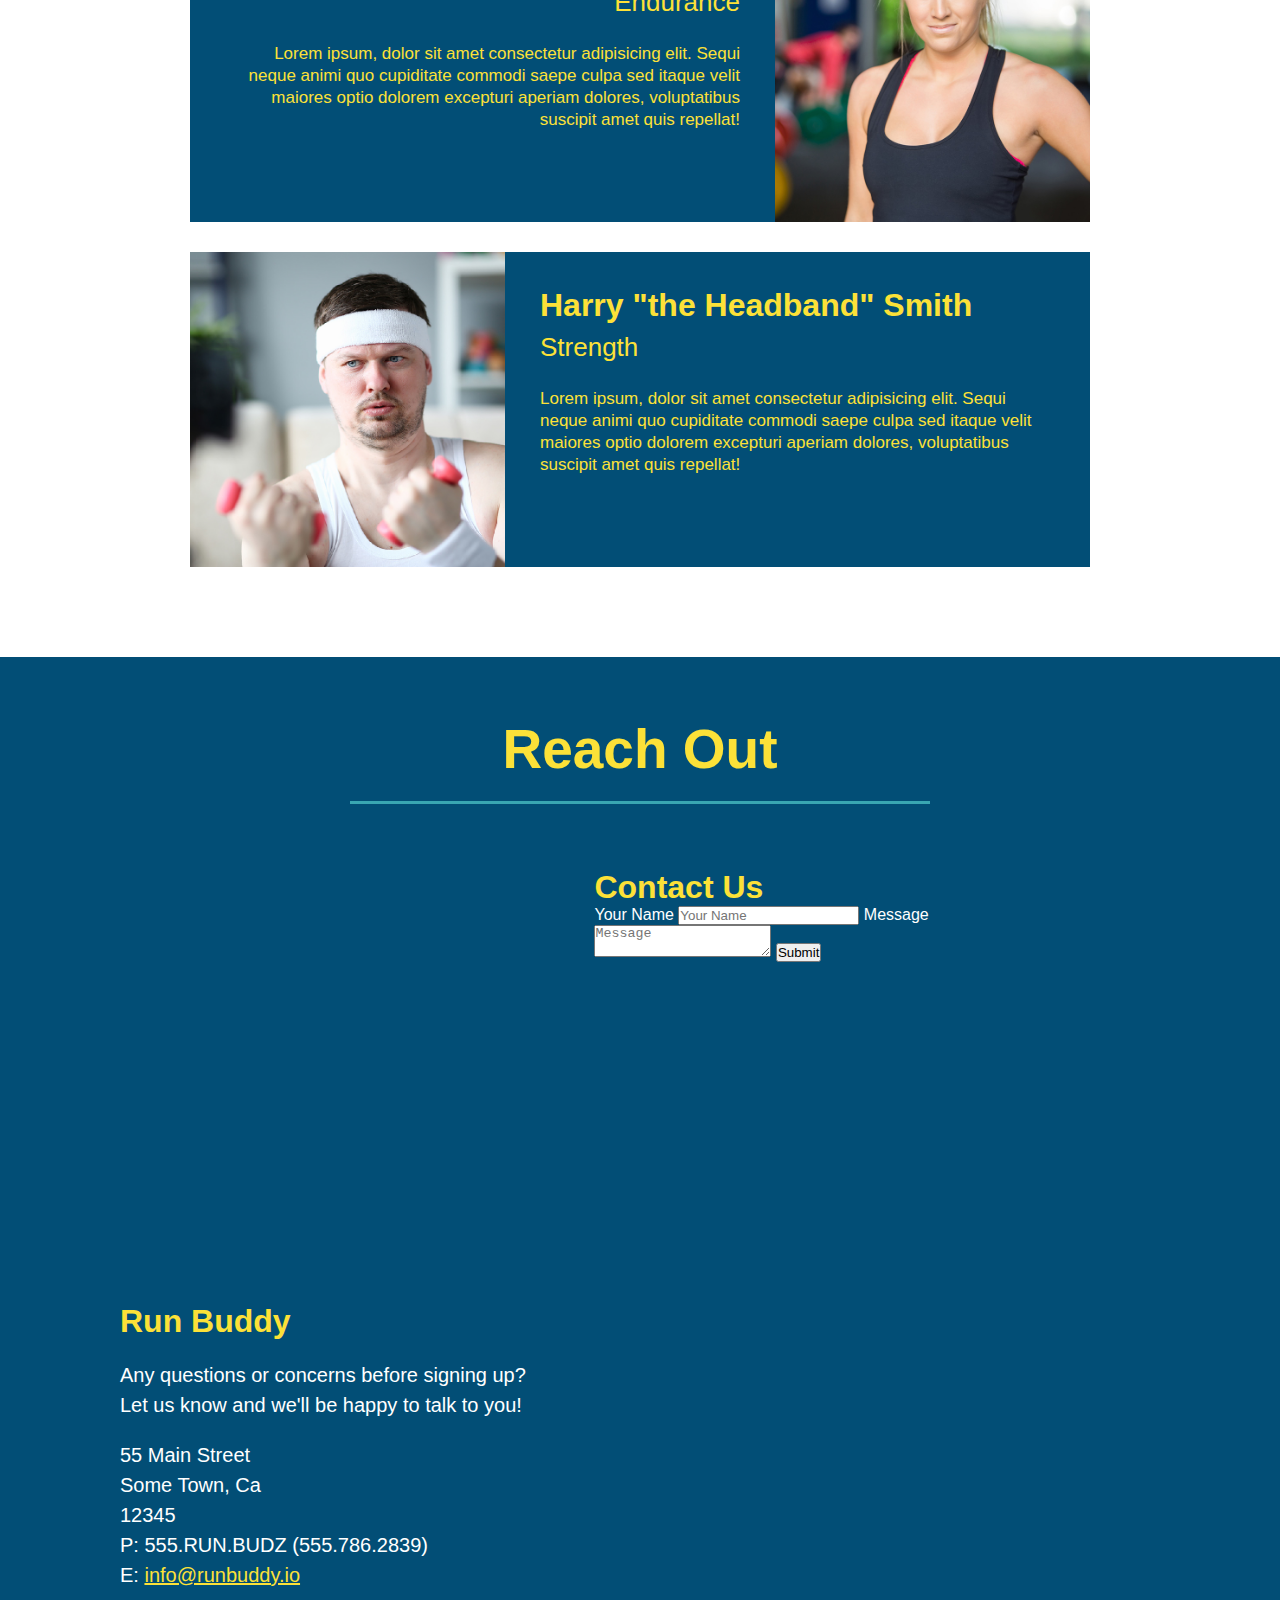
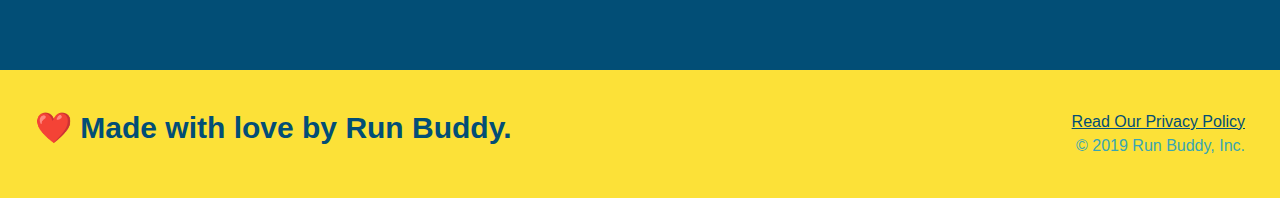
==== commit dc4a2d10: "add flexbox to the steps" ====
--- a/index.html
+++ b/index.html
@@ -74,10 +74,14 @@
 
         <!-- "what we do" section -->
         <section id="what-we-do" class="intro">
+            <div class="flex-row">
             <h2 class="section-title primary-border">What We Do</h2>
+            </div>
+            <div class="flex-row">
             <p>
                 butcher selfies chambray shabby chic gentrify readymade yr Echo Park XOXO Tumblr normcore Banksy direct trade Blue Bottle chillwave you probably haven't heard of them single-origin coffee Vice fanny pack fixie Odd Future Austin fingerstache pickled twee synth Wes Anderson Thundercats viral bitters flannel meggings narwhal Marfa Schlitz sustainable Intelligentsia umami deep v craft
             </p>
+            </div>
         </section>
 
         <!-- "what you do" section -->
@@ -86,27 +90,72 @@
 
             <div>
                 <!-- insert this img element -->
-                <img src="./assets/images/step-1.svg" alt="" />
-                <h3>Step 1: <span>Fill Out the Form Above.</span></h3>
-                <p>You're already here, so why not?</p>
-            </div>
-            
-            <div>
-                <img src="./assets/images/step-2.svg" alt="" />
-                <h3>Step 2: <span>Consult with One of Our Trainers.</span></h3>
-                <p>Are you here to build muscle, lose weight, or just feel good?</p>
-            </div>
-            
-            <div>
-                <img src="./assets/images/step-3.svg" alt="" />
-                <h3>Step 3: <span>Get Running.</span></h3>
-                <p>Hit the ground running (literally) once your trainer lays out your plan.</p>
-            </div>
-            
-            <div>
-                <img src="./assets/images/step-4.svg" alt="" />
-                <h3>Step 4: <span>See Results.</span></h3>
-                <p>Bi-weekly checkins with your trainer will keep you focused</p>
+                <div class="step">
+                    <h3>Step 1: 
+                        <!-- <span>Fill Out the Form Above.</span>-->
+                    </h3>
+                    <div class="step-info">
+                        <div class="step-img">
+                            <img src="./assets/images/step-1.svg" alt="" />
+                        </div>
+                        <div class="step-text">
+                            <h4>Fill Out The Form Above.</h4>
+                            <p>You're already here, so why not?</p>
+                        </div>
+                    </div>
+                </div>
+
+            </div>
+            
+            <div>
+                <div class="step">
+                    <h3>Step 2: 
+                        <!-- removed <span>Consult with One of Our Trainers.</span>-->
+                    </h3>
+                    <div class="step-info">
+                        <div class="step-img">
+                            <img src="./assets/images/step-2.svg" alt="" />
+                        </div>
+                        <div class="step-text">
+                            <h4>Consult with One of Our Trainers.</h4>
+                            <p>Are you here to build muscle, lose weight, or just feel good?</p>
+                        </div>
+                    </div>
+                </div>
+            </div>
+            
+            <div>
+                <div class="step">
+                    <h3>Step 3: 
+                        <!-- removed <span>Get Running.</span> -->
+                    </h3>
+                    <div class="step-info">
+                        <div class="step-img"> 
+                            <img src="./assets/images/step-3.svg" alt="" />
+                        </div>
+                        <div class="step-text">
+                            <h4>Get Running.</h4>
+                            <p>Hit the ground running (literally) once your trainer lays out your plan.</p>
+                        </div>
+                    </div>
+                </div>
+            </div>
+            
+            <div>
+                <div class="step">
+                    <h3>Step 4: 
+                        <!-- removed <span>See Results.</span>  -->
+                    </h3>
+                    <div class="step-info">
+                        <div class="step-img">
+                            <img src="./assets/images/step-4.svg" alt="" />
+                        </div>
+                        <div class="step-text">
+                            <h4>See Results.</h4>
+                            <p>Bi-weekly checkins with your trainer will keep you focused</p>
+                        </div>
+                    </div>
+                </div>
             </div>
         </section>
 
--- a/assets/css/style.css
+++ b/assets/css/style.css
@@ -16,6 +16,9 @@
 header {
     background-color: #39a6b2;
     padding: 20px 35px;
+    display: flex;
+    justify-content: space-between;
+    flex-wrap: wrap;
 }
 
 header h1{
@@ -23,7 +26,7 @@
     font-weight: bold;
     font-size: 36px;
     margin: 0;
-    display: inline;
+    /* display: inline; deleted */ 
   }
 
 header a {
@@ -34,18 +37,27 @@
      padding: 20px 35px;  applies 20px to top and bottom, then 35px to left and right*/
 
 header nav {
-    float: right;
+    /* float: right; deleted */
     margin: 7px 0;
 }
 
+header nav ul {
+    display: flex;
+    flex-wrap: wrap;
+    justify-content: space-between;
+    align-items: center;
+    list-style: none;
+}
+/* removed 
 header nav ul li {
     display: inline;
-}
+} */
 
 header nav ul li a {
     margin: 0 30px;
     font-weight: lighter;
-    font-size: 22px;
+    /* font-size: 22px; */
+    font-size: 1.55vw;
 }
 
 /* Heron Section */
@@ -57,10 +69,15 @@
 
 .hero {
     background-image: url("../images/hero-bg.jpeg");
-    height: 600px;
     background-size: cover;
     background-position: center;
-    position: relative;
+    display: flex;
+    flex-wrap: wrap;
+    justify-content: center;
+    /* removed 
+    height: 600px;
+    position: relative; 
+    */
 }
 
 
@@ -68,11 +85,15 @@
     color: #024e76;
     background-color: #fce138;
     padding: 20px;
+    border: solid 3px #024e76;
+    width: 40%;
+    margin: 3.5%;
+    /* removed
     width: 500px;
-    border: solid 3px #024e76;
     position: absolute;
     bottom: 120px;
-    right: 140px;
+    right: 140px; 
+    */
 }
 
 .hero-form h3 {
@@ -106,17 +127,36 @@
     border: none;
     padding: 10px 20px;
 }
+
+.hero-cta {
+    width: 35%;
+    text-align: right;
+    margin: 3.5%;
+    color: #fff;
+    font-size: 18px;
+    line-height: 1.3;
+}
+
+.hero-cta h2 {
+    font-style: italic;
+    font-size: 55px;
+    color: #fce138;
+}
+
 /* hero style end */
 
 
 /* what we do section */
 
 /* remove this entire css rule for .intro h2 and .step h2 because we had the same css style in both section*/
+
+/* removed because we use flexbox 
 
 .intro {
     text-align: center;
 }
 
+*/
 /* 
 .intro h2 {
     font-size: 55px;
@@ -135,12 +175,22 @@
     width: 80%;
     font-size:20px;
     margin: 0 auto;
-}
+    text-align: center;
+}
+
 
 /* what you do section */
 
 .step {
-    text-align: center;
+    /* removed text-align: center; */
+    margin: 50px auto;
+    padding-bottom: 50px;
+    width: 80%;
+    border-bottom: 1px solid #39a6b2;
+    disply: flex;
+    flex-wrap: wrap;
+    align-items: center;
+    justify-content: space-between;
     background: #fce138;
 }
 
@@ -154,13 +204,21 @@
     border-color: #39a6b2;
 } */
 
+
 .section-title {
     font-size: 55px;
     color: #024e76;
+    border-bottom: 3px solid;
+    padding-bottom: 20px;
+    text-align: center;
+    margin: 0 auto 35px auto;
+    width:50%;
+    /* removed
+    display: inline-block;
     margin-bottom: 35px;
-    padding: 0 100px 20px 100px;
-    border-bottom: 3px solid;
-    display: inline-block;
+    padding: 0 100px 20px 100px; 
+    */
+
 }
 
 .primary-border {
@@ -170,6 +228,8 @@
 .secondary-border {
     border-color: #39a6b2;
 }
+
+/* removed
 
 .step div {
     margin-bottom: 80px;
@@ -180,26 +240,60 @@
     margin: 10px 0;
 }
 
-.step h3 {
-    color: #024e76;
-    font-size:46px;
-    margin-top:10px;
-}
-
-.step p {
-    color: #39a6b2;
-    font-size: 23px;
-}
-
 .step span {
     font-size: 38px;
 }
 
+*/
+
+.step h3 {
+    color: #024e76;
+    font-size:46px;
+    flex: 1 30%;
+    /* removed margin-top:10px; */
+}
+
+.step-text {
+    flex: 12;
+}
+
+.step-text p {
+    color: #39a6b2;
+    font-size: 18px;
+}
+
+.step-text h4 {
+    font-size: 26px;
+    line-height: 1.5;
+    color: #024e76;
+}
+
+.step-info {
+    flex: 2 70%;
+    display: flex;
+    flex-wrap: wrap;
+    align-items: center;
+}
+
+.step-img {
+    flex: 1 12%;
+    margin-right: 20px;
+}
+
+.step-img img {
+    max-width: 100%;
+}
+
 /* Meet the trainers article */
+
+/* removed 
 
 .trainers {
     text-align: center;
 }
+
+ */
+
 .trainer {
     width: 900px;
     margin: 0 auto 30px auto;
@@ -246,7 +340,7 @@
 /* Reach out section */
 
 .contact {
-    text-align: center;
+    /* removed text-align: center; */
     background: #024e76;
 }
 
@@ -291,21 +385,28 @@
     background: #fce138;
     width: 100%;
     padding: 40px 35px;
+    display: flex;
+    flex-wrap: wrap;
+    justify-content: space-between;
 }
 
 footer h2 {
-    display: inline;
+    /* removed display: inline; */
     color: #024e76;
     font-size: 30px;
     margin: 0;
 }
 
 footer div {
-    float: right;
+    /* removed float: right; */
     line-height: 1.5;
     text-align: right;
 }
 
 footer a {
     color: #024e76;
+}
+
+.flex-row {
+    display: flex;
 }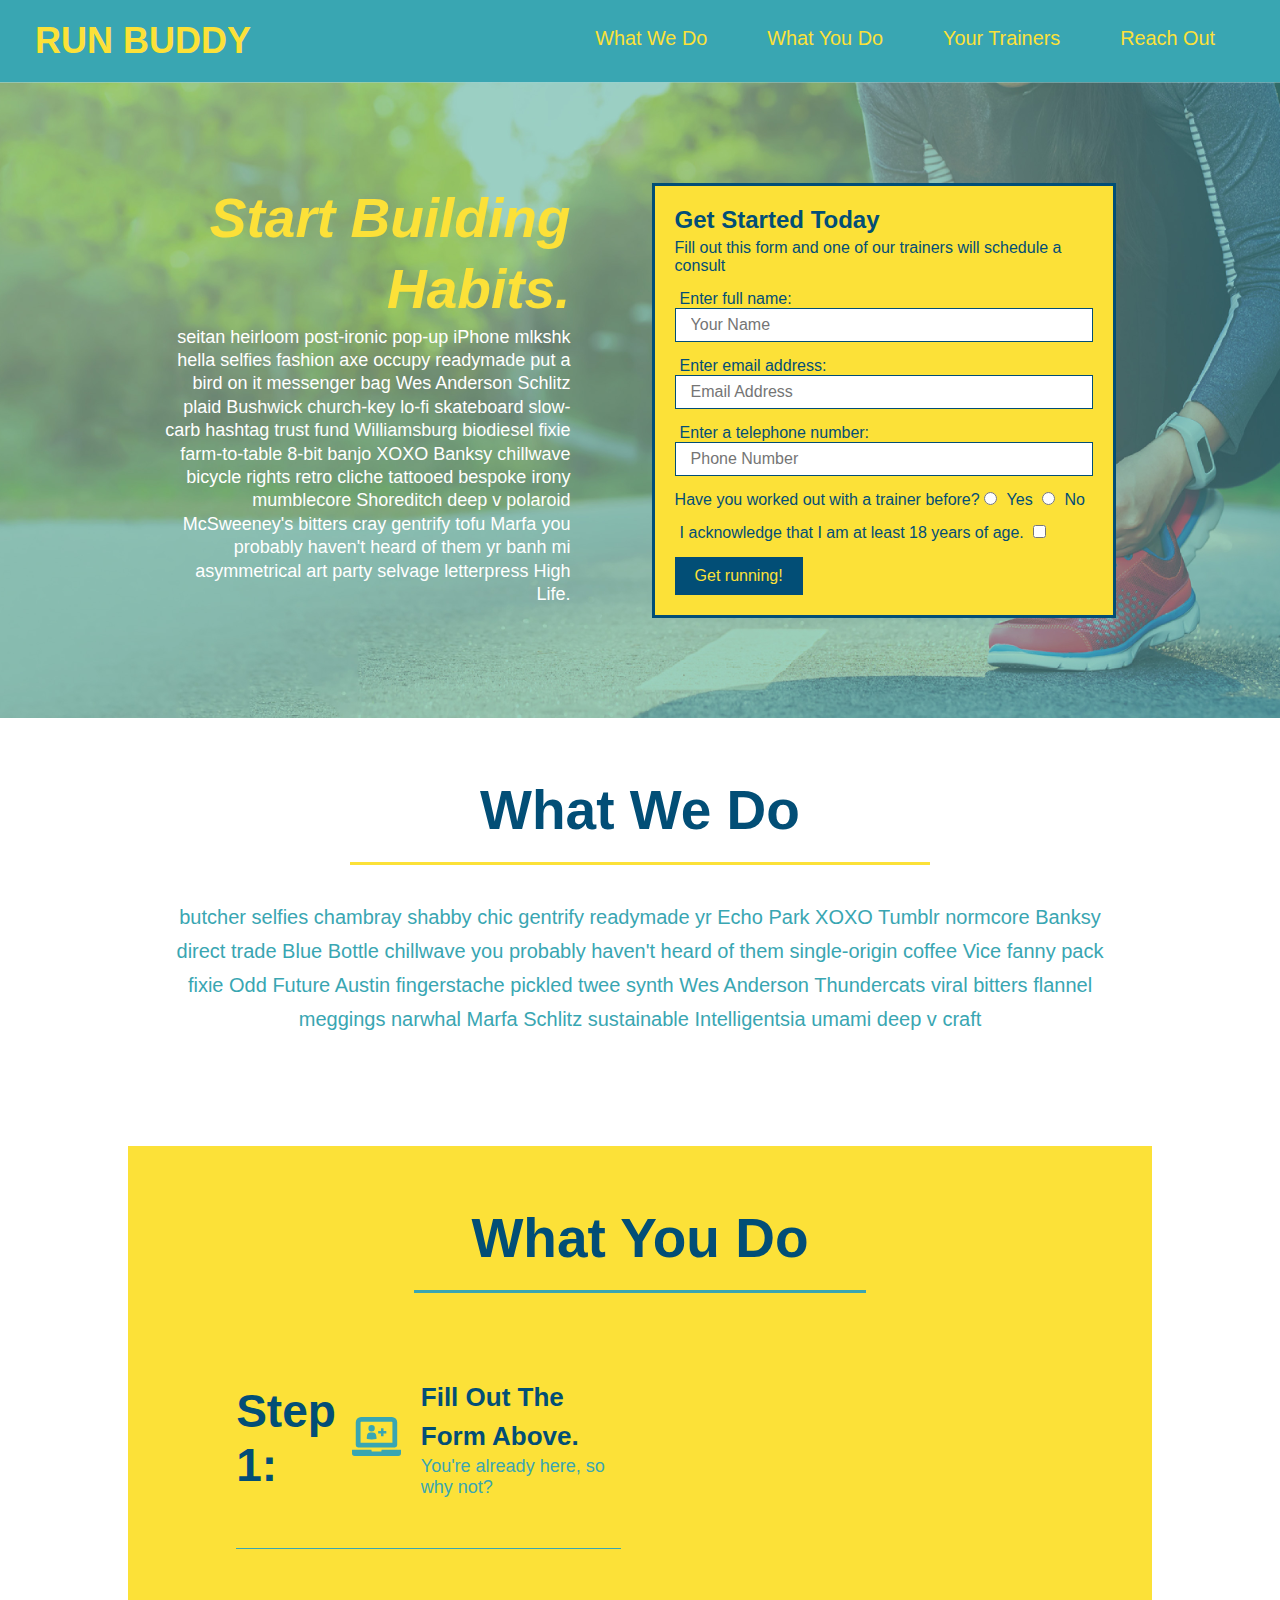
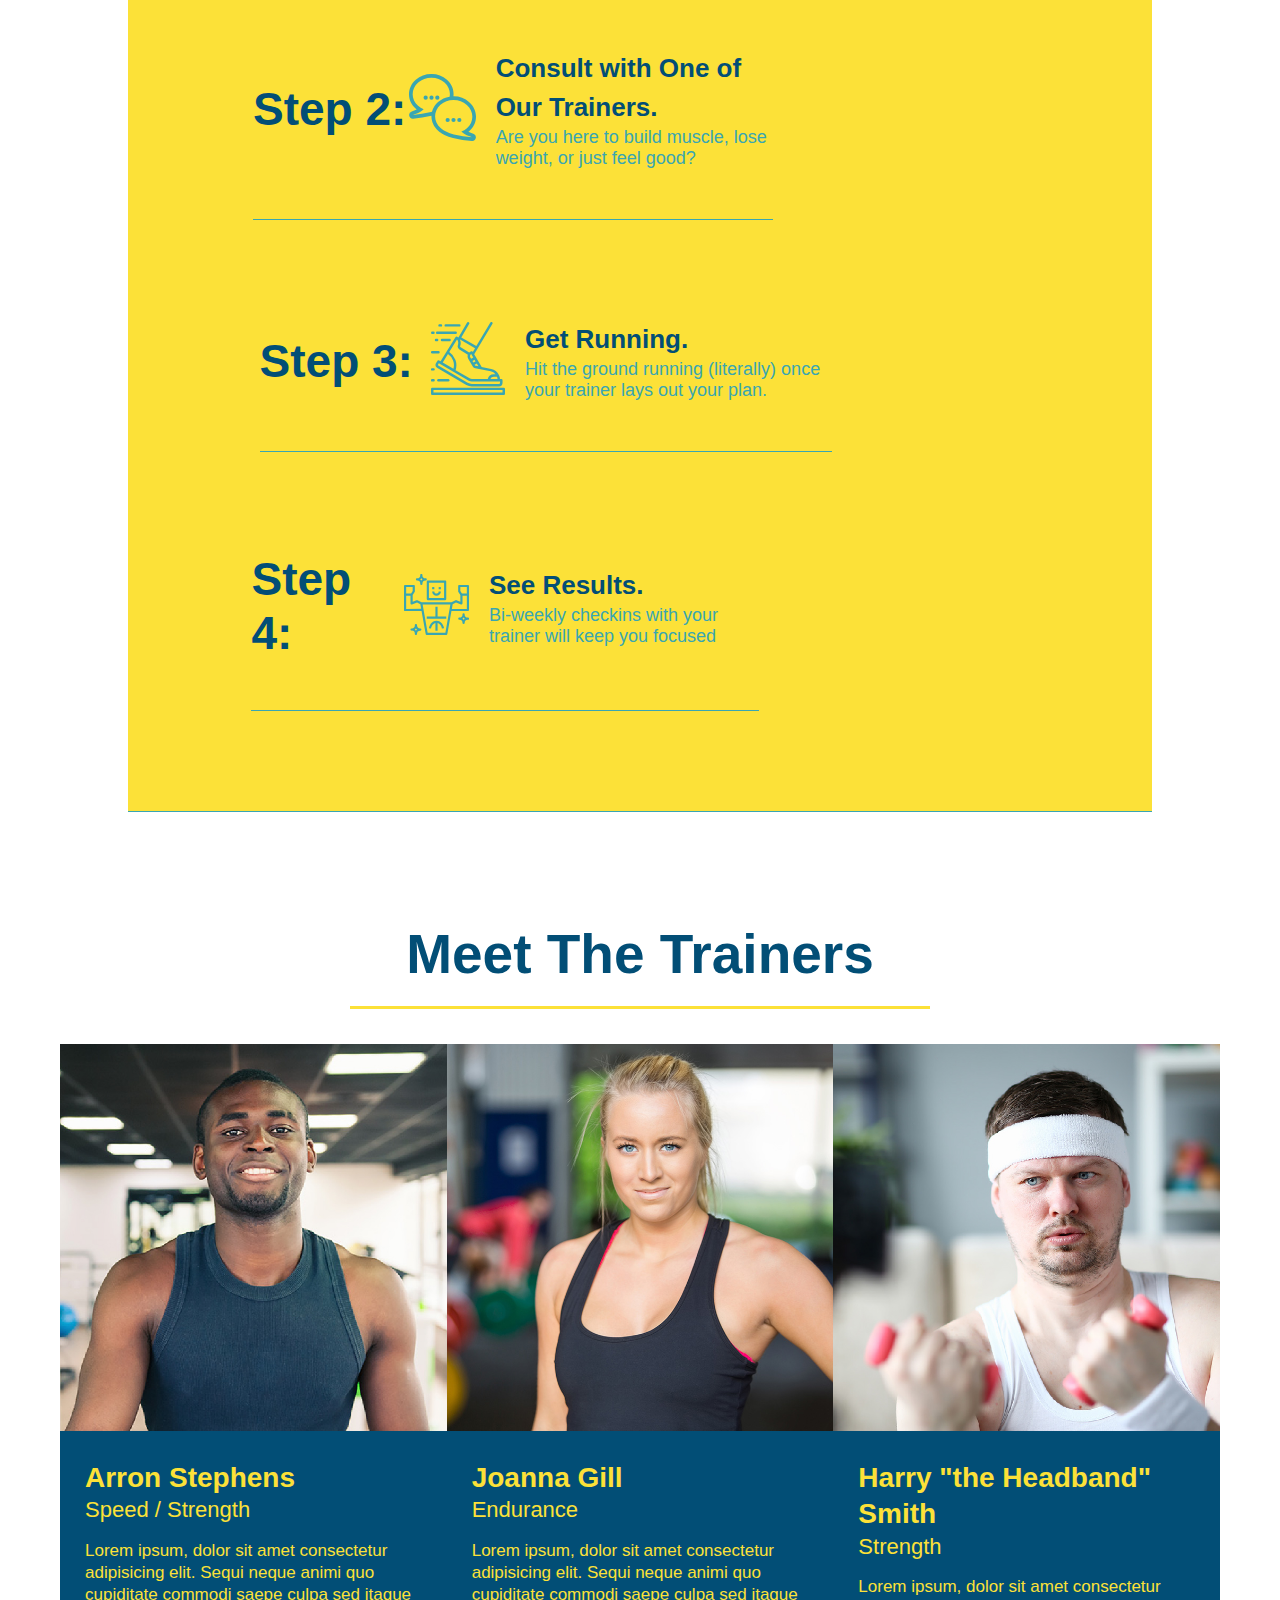
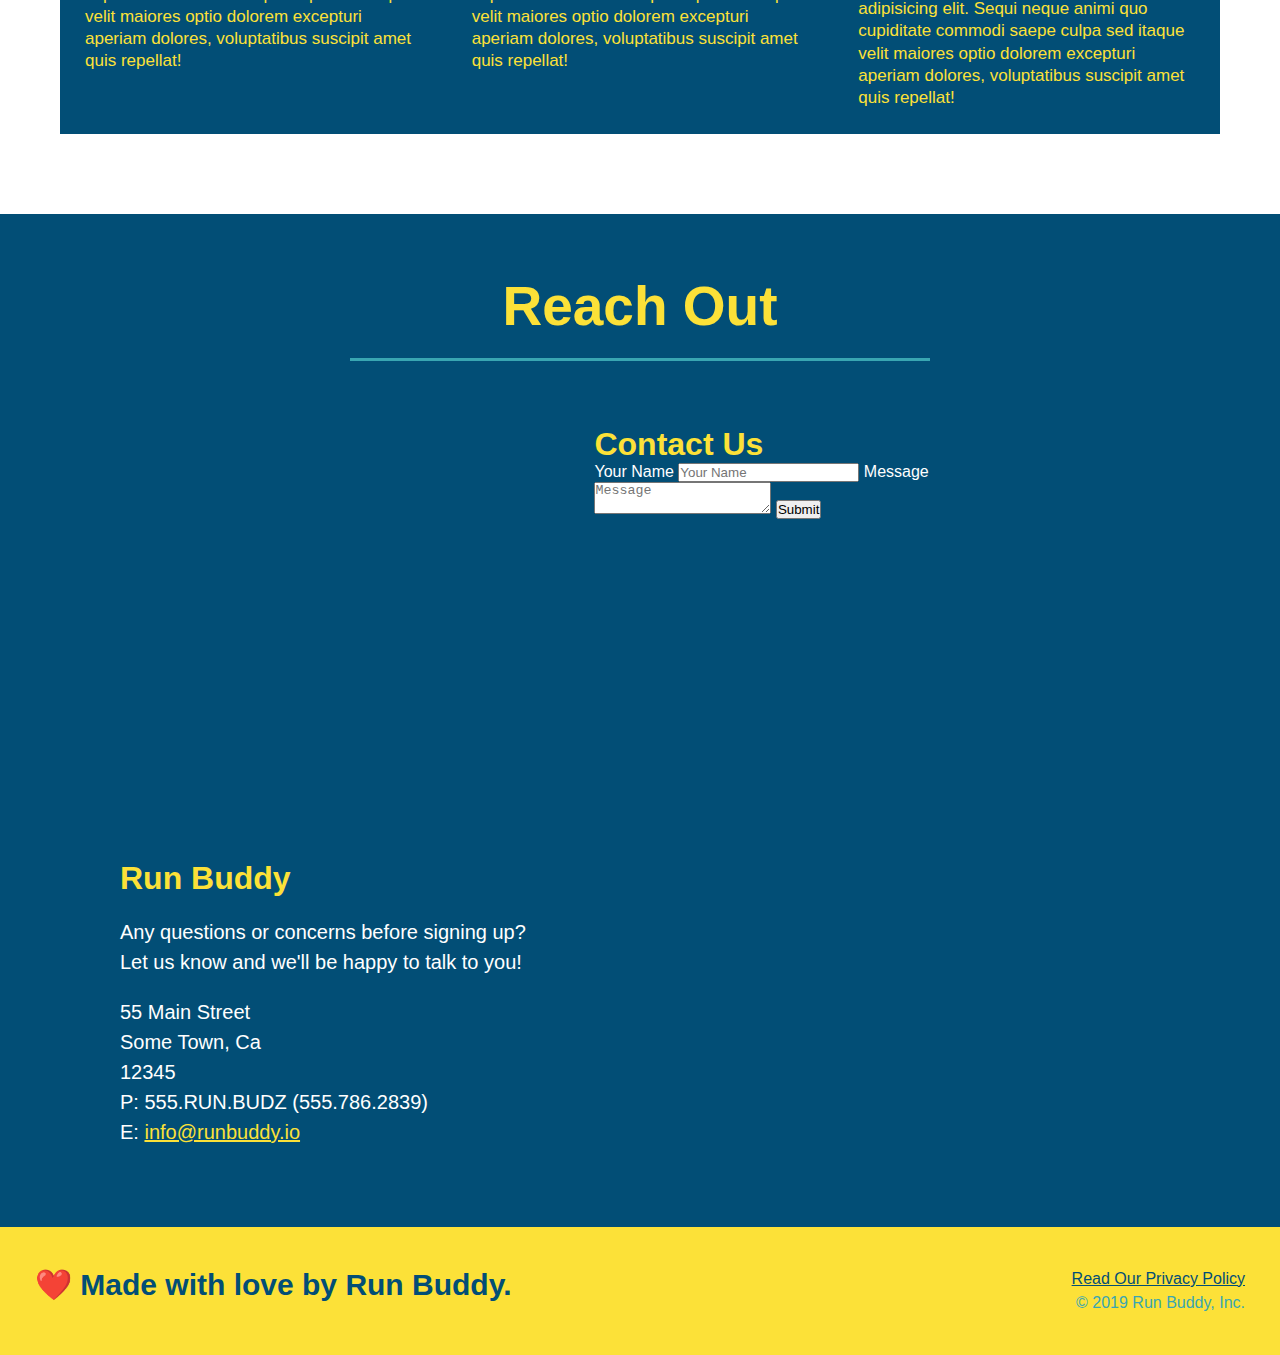
==== commit ffe1aa95: "add flexbox to the trainers" ====
--- a/index.html
+++ b/index.html
@@ -160,47 +160,50 @@
         </section>
 
         <!-- "meet the trainers" section -->
-        <section id="your-trainers" class="trainers">
+        <section id="your-trainers">
+            
             <h2 class="section-title primary-border">Meet The Trainers</h2>
-
-            <article class="trainer">
-                <img src="./assets/images/trainer-1.jpg" alt="Arron Stephens in his workout clothes, ready to pump iron" />
-                <div class="trainer-bio text-left">
-                  <h3>Arron Stephens</h3>
-                  <h4>Speed / Strength</h4>
-                  <p>
-                    Lorem ipsum, dolor sit amet consectetur adipisicing elit. Sequi neque animi quo cupiditate commodi saepe culpa sed
-                    itaque velit maiores optio dolorem excepturi aperiam dolores, voluptatibus suscipit amet quis repellat!
-                  </p>
-                </div>
-              </article>
-
-
-              <!-- second trainer bio -->
-            <article class="trainer">
-                <div class="trainer-bio text-right">
-                <h3>Joanna Gill</h3>
-                <h4>Endurance</h4>
-                <p>
-                    Lorem ipsum, dolor sit amet consectetur adipisicing elit. Sequi neque animi quo cupiditate commodi saepe culpa sed
-                    itaque velit maiores optio dolorem excepturi aperiam dolores, voluptatibus suscipit amet quis repellat!
-                </p>
-                </div>
-                <img src="./assets/images/trainer-2.jpg" alt="Joanna Gill cooling off after a workout" />
-            </article>
-            
-            <!-- third trainer bio -->
-            <article class="trainer">
-                <img src="./assets/images/trainer-3.jpg" alt="Harry Smith wearing a headband and lifting comically small pink weights" />
-                <div class="trainer-bio text-left">
-                <h3>Harry "the Headband" Smith</h3>
-                <h4>Strength</h4>
-                <p>
-                    Lorem ipsum, dolor sit amet consectetur adipisicing elit. Sequi neque animi quo cupiditate commodi saepe culpa sed
-                    itaque velit maiores optio dolorem excepturi aperiam dolores, voluptatibus suscipit amet quis repellat!
-                </p>
-                </div>
-            </article>
+            
+            <div class="trainers">
+                <article class="trainer">
+                    <img src="./assets/images/trainer-1.jpg" alt="Arron Stephens in his workout clothes, ready to pump iron" />
+                    <div class="trainer-bio">
+                    <h3 class="trainer-name">Arron Stephens</h3>
+                    <h4 class="trainer-role">Speed / Strength</h4>
+                    <p>
+                        Lorem ipsum, dolor sit amet consectetur adipisicing elit. Sequi neque animi quo cupiditate commodi saepe culpa sed
+                        itaque velit maiores optio dolorem excepturi aperiam dolores, voluptatibus suscipit amet quis repellat!
+                    </p>
+                    </div>
+                </article>
+
+
+                <!-- second trainer bio -->
+                <article class="trainer">
+                    <img src="./assets/images/trainer-2.jpg" alt="Joanna Gill cooling off after a workout" />
+                    <div class="trainer-bio">
+                    <h3 class="trainer-name">Joanna Gill</h3>
+                    <h4 class="trainer-role">Endurance</h4>
+                    <p>
+                        Lorem ipsum, dolor sit amet consectetur adipisicing elit. Sequi neque animi quo cupiditate commodi saepe culpa sed
+                        itaque velit maiores optio dolorem excepturi aperiam dolores, voluptatibus suscipit amet quis repellat!
+                    </p>
+                    </div>
+                </article>
+                
+                <!-- third trainer bio -->
+                <article class="trainer">
+                    <img src="./assets/images/trainer-3.jpg" alt="Harry Smith wearing a headband and lifting comically small pink weights" />
+                    <div class="trainer-bio">
+                    <h3 class="trainer-name">Harry "the Headband" Smith</h3>
+                    <h4 class="trainer-role">Strength</h4>
+                    <p>
+                        Lorem ipsum, dolor sit amet consectetur adipisicing elit. Sequi neque animi quo cupiditate commodi saepe culpa sed
+                        itaque velit maiores optio dolorem excepturi aperiam dolores, voluptatibus suscipit amet quis repellat!
+                    </p>
+                    </div>
+                </article>
+            </div>
 
 
         </section>
--- a/assets/css/style.css
+++ b/assets/css/style.css
@@ -187,7 +187,7 @@
     padding-bottom: 50px;
     width: 80%;
     border-bottom: 1px solid #39a6b2;
-    disply: flex;
+    display: flex;
     flex-wrap: wrap;
     align-items: center;
     justify-content: space-between;
@@ -286,31 +286,40 @@
 
 /* Meet the trainers article */
 
-/* removed 
 
 .trainers {
-    text-align: center;
-}
-
- */
+    width: 100%;
+    margin: 0 auto;
+    display: flex;
+    flex-wrap: wrap;
+    justify-content: space-around;
+    /* removed text-align: center; */
+}
+
 
 .trainer {
+    margin: 0 auto 20px auto;
+    flex: 1;
+    background: #024e76;
+    color: #fce138;
+    /* removed
     width: 900px;
-    margin: 0 auto 30px auto;
-    background: #024e76;
-    color: #fce138;
-    overflow: auto;
+    overflow: auto; 
+    */
 }
 
 .trainer img {
-    width: 35%;
+    width: 100%;
+    /* removed float: left; */
+}
+
+.trainer-bio {
+    padding: 25px;
+    line-height: 1.3;
+    /* removed
     float: left;
-}
-
-.trainer-bio {
-    padding: 35px;
-    float: left;
-    width: 65%;
+    width: 65%; 
+    */
 }
 
 .text-left {
@@ -322,19 +331,18 @@
 }
 
 .trainer-bio h3 {
-    font-size: 32px;
-    margin-bottom: 8px;
+    font-size: 28px;
+    /* removed margin-bottom: 8px; */
 }
 
 .trainer-bio h4 {
     font-weight: lighter;
-    font-size: 26px;
-    margin-bottom: 25px;
+    font-size: 22px;
+    margin-bottom: 15px;
 }
 
 .trainer-bio p {
     font-size: 17px;
-    line-height: 1.3;
 }
 
 /* Reach out section */
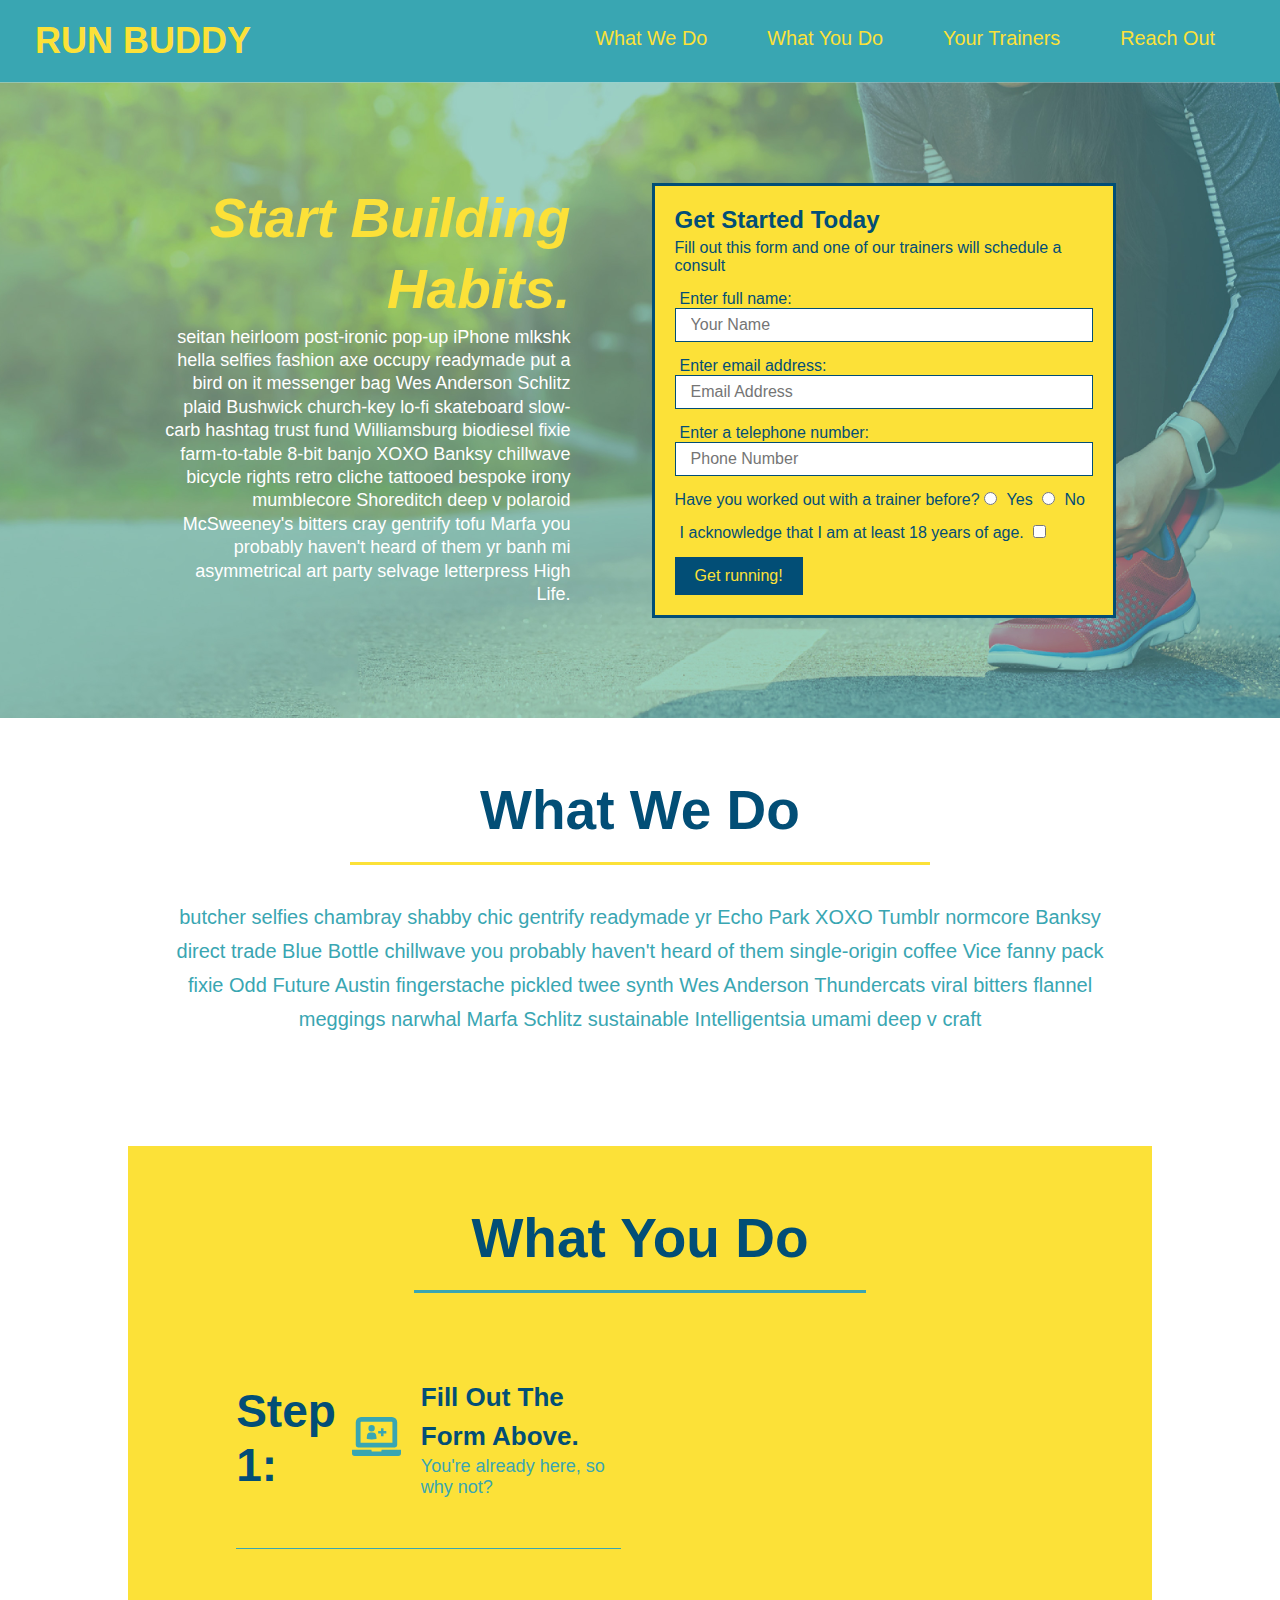
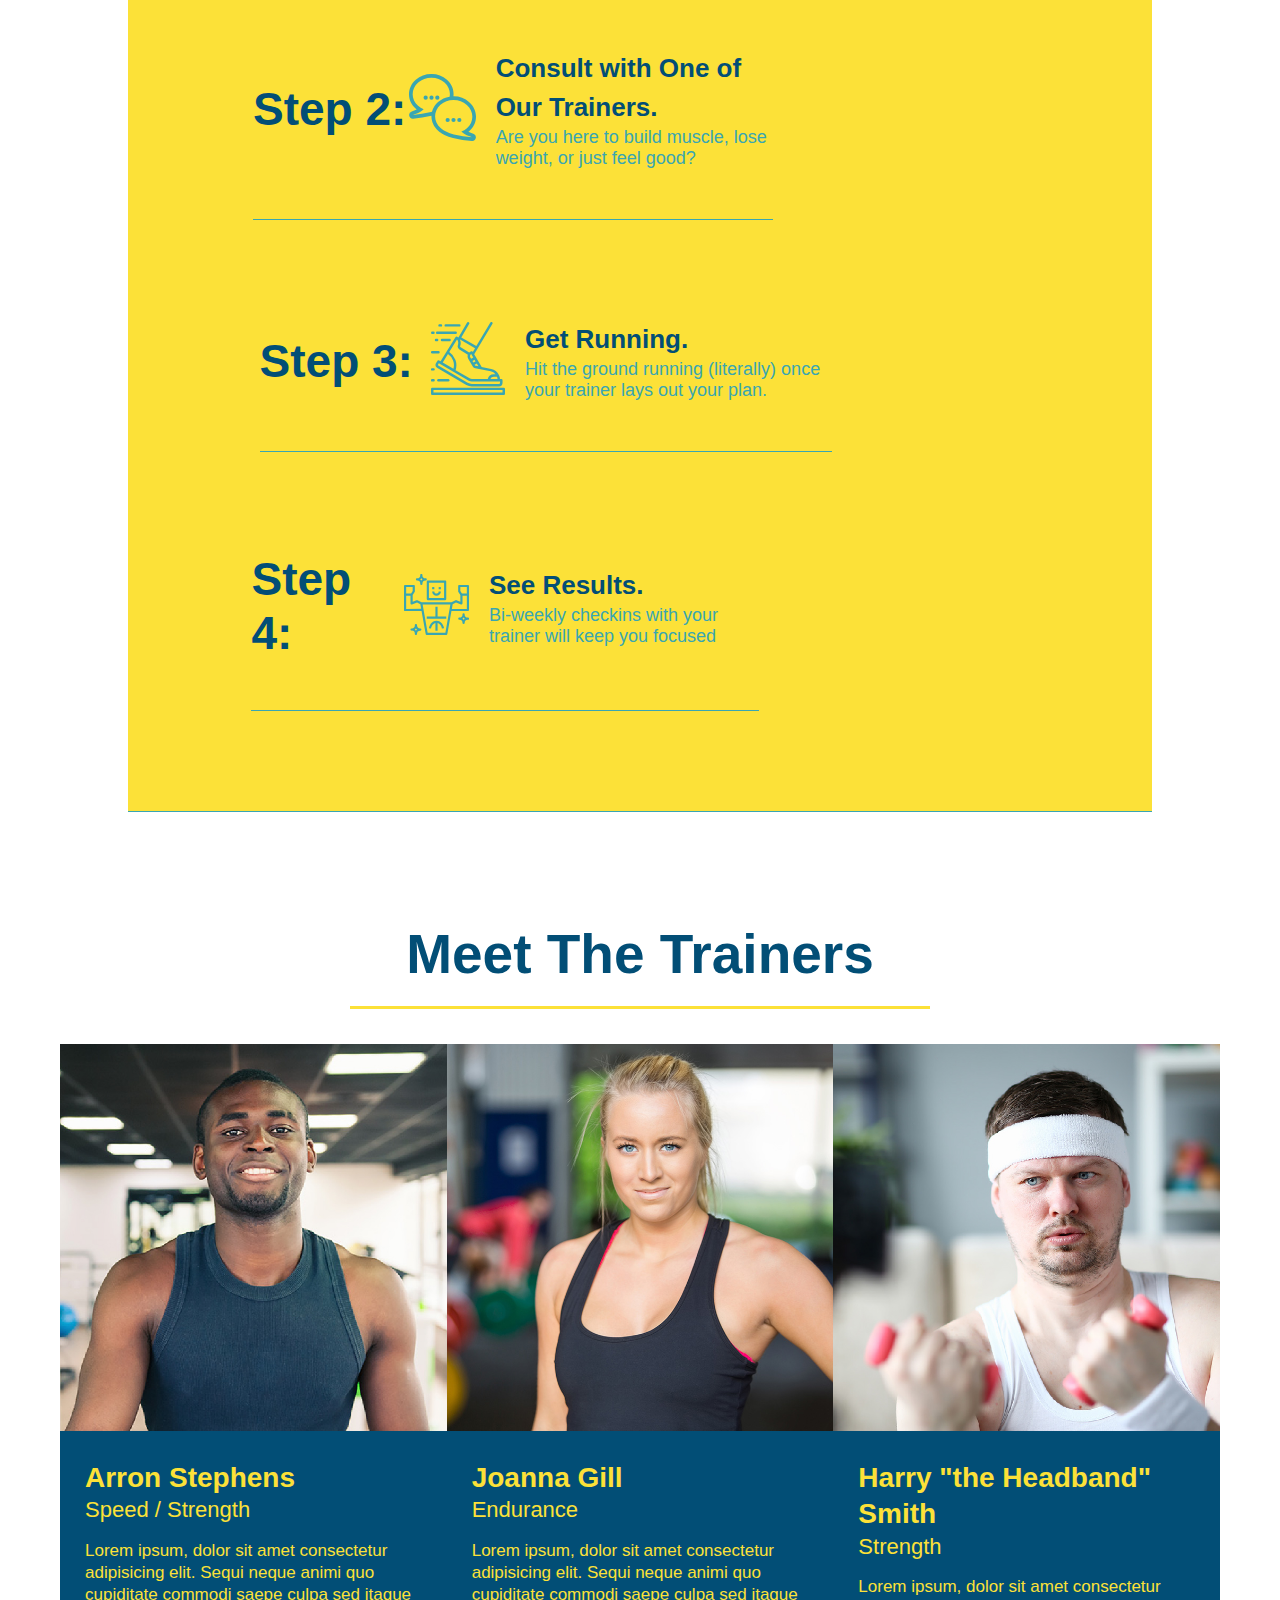
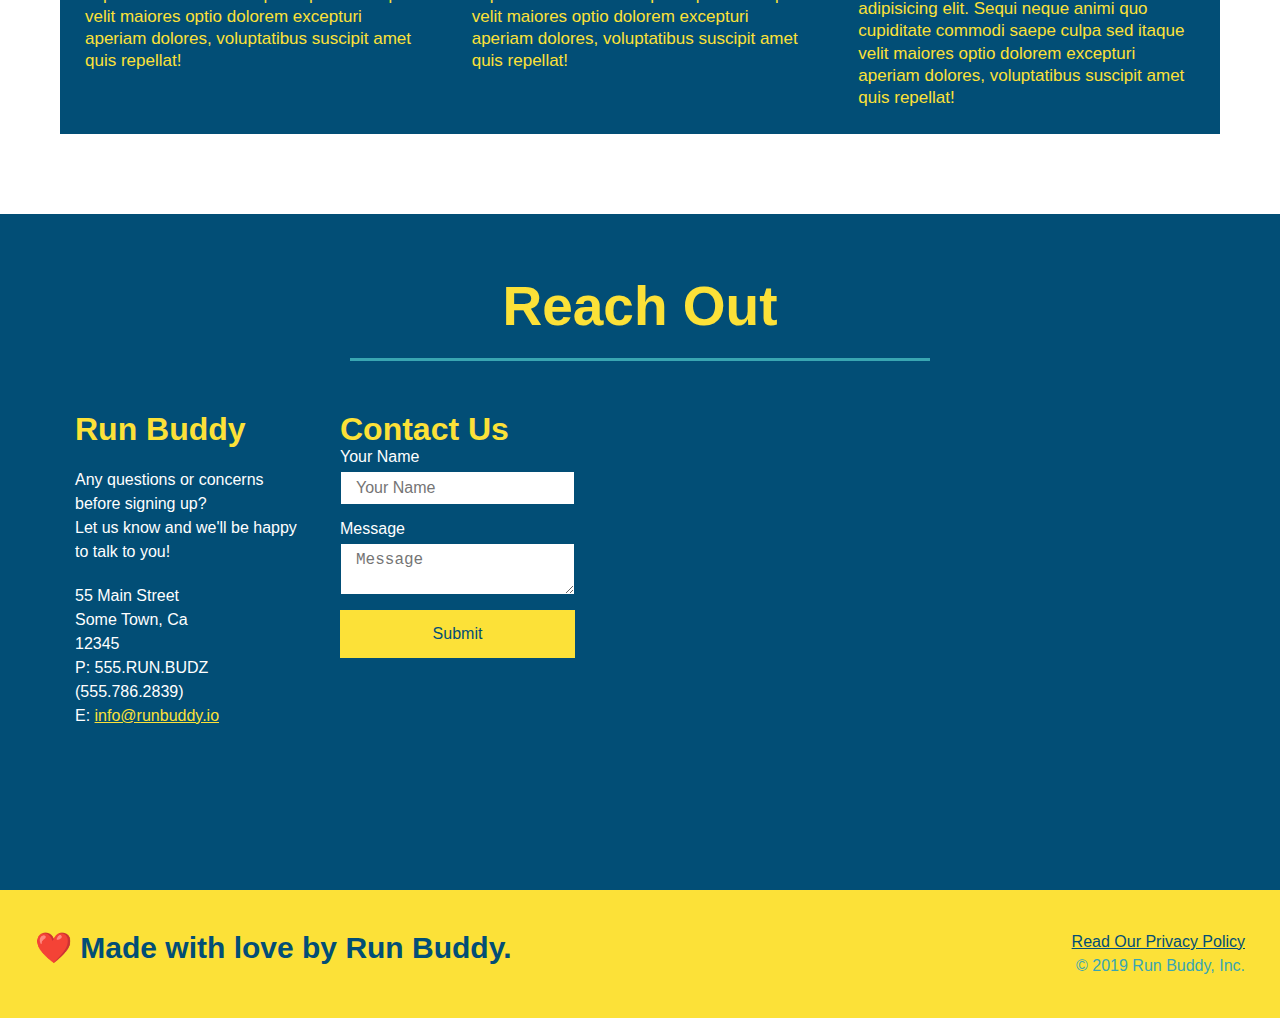
==== commit 173c4975: "add flexbox to reaching out section" ====
--- a/index.html
+++ b/index.html
@@ -212,6 +212,35 @@
         <section id="reach-out" class="contact">
             <h2 class="section-title secondary-border">Reach Out</h2>
             <div class="contact-info">
+                
+                <div>
+                    <h3>Run Buddy</h3>
+                    <p>
+                        Any questions or concerns before signing up?
+                        <br />
+                        Let us know and we'll be happy to talk to you!
+                    </p>
+                    <address>
+                        55 Main Street <br/>
+                        Some Town, Ca <br/>
+                        12345<br />
+                        P: 555.RUN.BUDZ (555.786.2839)<br/>
+                        E: <a href="mailto:info@runbuddy.io">info@runbuddy.io</a>
+                    </address>
+                </div>
+
+                <div class="contact-form">
+                    <h3>Contact Us</h3>
+                    <form action="">
+                        <label for="contact-name">Your Name</label>
+                        <input type="text" id="contact-name" placeholder="Your Name" />
+
+                        <label for="contact-message">Message</label>
+                        <textarea id="contact-message" placeholder="Message"></textarea>
+                        <button type="submit">Submit</button>
+                    </form>
+                </div>
+
                 <div>
                     <iframe 
                     src="https://www.google.com/maps/embed?pb=!1m14!1m12!1m3!1d12395.150438174504!2d-77.4340608!3d39.042961749999996!2m3!1f0!2f0!3f0!3m2!1i1024!2i768!4f13.1!5e0!3m2!1sen!2sus!4v1637129355473!5m2!1sen!2sus" 
@@ -223,33 +252,6 @@
                     </iframe>
                 </div>
 
-                <div class="contact-form">
-                    <h3>Contact Us</h3>
-                    <form action="">
-                        <label for="contact-name">Your Name</label>
-                        <input type="text" id="contact-name" placeholder="Your Name" />
-
-                        <label for="contact-message">Message</label>
-                        <textarea id="contact-message" placeholder="Message"></textarea>
-                        <button type="submit">Submit</button>
-                    </form>
-                </div>
-
-                <div>
-                    <h3>Run Buddy</h3>
-                    <p>
-                        Any questions or concerns before signing up?
-                        <br />
-                        Let us know and we'll be happy to talk to you!
-                    </p>
-                    <address>
-                        55 Main Street <br/>
-                        Some Town, Ca <br/>
-                        12345<br />
-                        P: 555.RUN.BUDZ (555.786.2839)<br/>
-                        E: <a href="mailto:info@runbuddy.io">info@runbuddy.io</a>
-                    </address>
-                </div>
             </div>
         </section>
 
--- a/assets/css/style.css
+++ b/assets/css/style.css
@@ -352,21 +352,34 @@
     background: #024e76;
 }
 
+.contact-info {
+    display: flex;
+    flex-wrap: wrap;
+    justify-content: space-between;
+}
+
+.contact-info > * {
+    flex: 1;
+    margin: 15px;
+}
+
 .contact h2 {
     color: #fce138;
 }
 
 .contact-info iframe {
-    width: 400px;
+    /* removed width: 400px; */
     height: 400px;
 }
 
 .contact-info div {
+    /* removed
     width: 410px;
     display: inline-block;
     vertical-align: top;
     text-align: left;
     margin: 30px 0 0 60px;
+     */
     color: white;
 }
 
@@ -378,14 +391,34 @@
   .contact-info p, .contact-info address {
     margin: 20px 0;
     line-height: 1.5;
-    font-size: 20px;
+    font-size: 16px;
     font-style: normal;
   }
   
   .contact-info a {
     color: #fce138;
   }
+
+  .contact-form input, .contact-form textarea {
+      border: 1px solid #024e76;
+      display: block;
+      padding: 7px 15px;
+      font-size: 16px;
+      color: #024e76;
+      width: 100%;
+      margin-bottom: 15px;
+      margin-top: 5px;
+  }
   
+  .contact-form button {
+      width: 100%;
+      border: none;
+      background: #fce138;
+      color: #024e76;
+      text-align: center;
+      padding: 15px 0;
+      font-size: 16px;
+  }
   /* REACH OUT STYLES END */
 
 /* Footer Section */
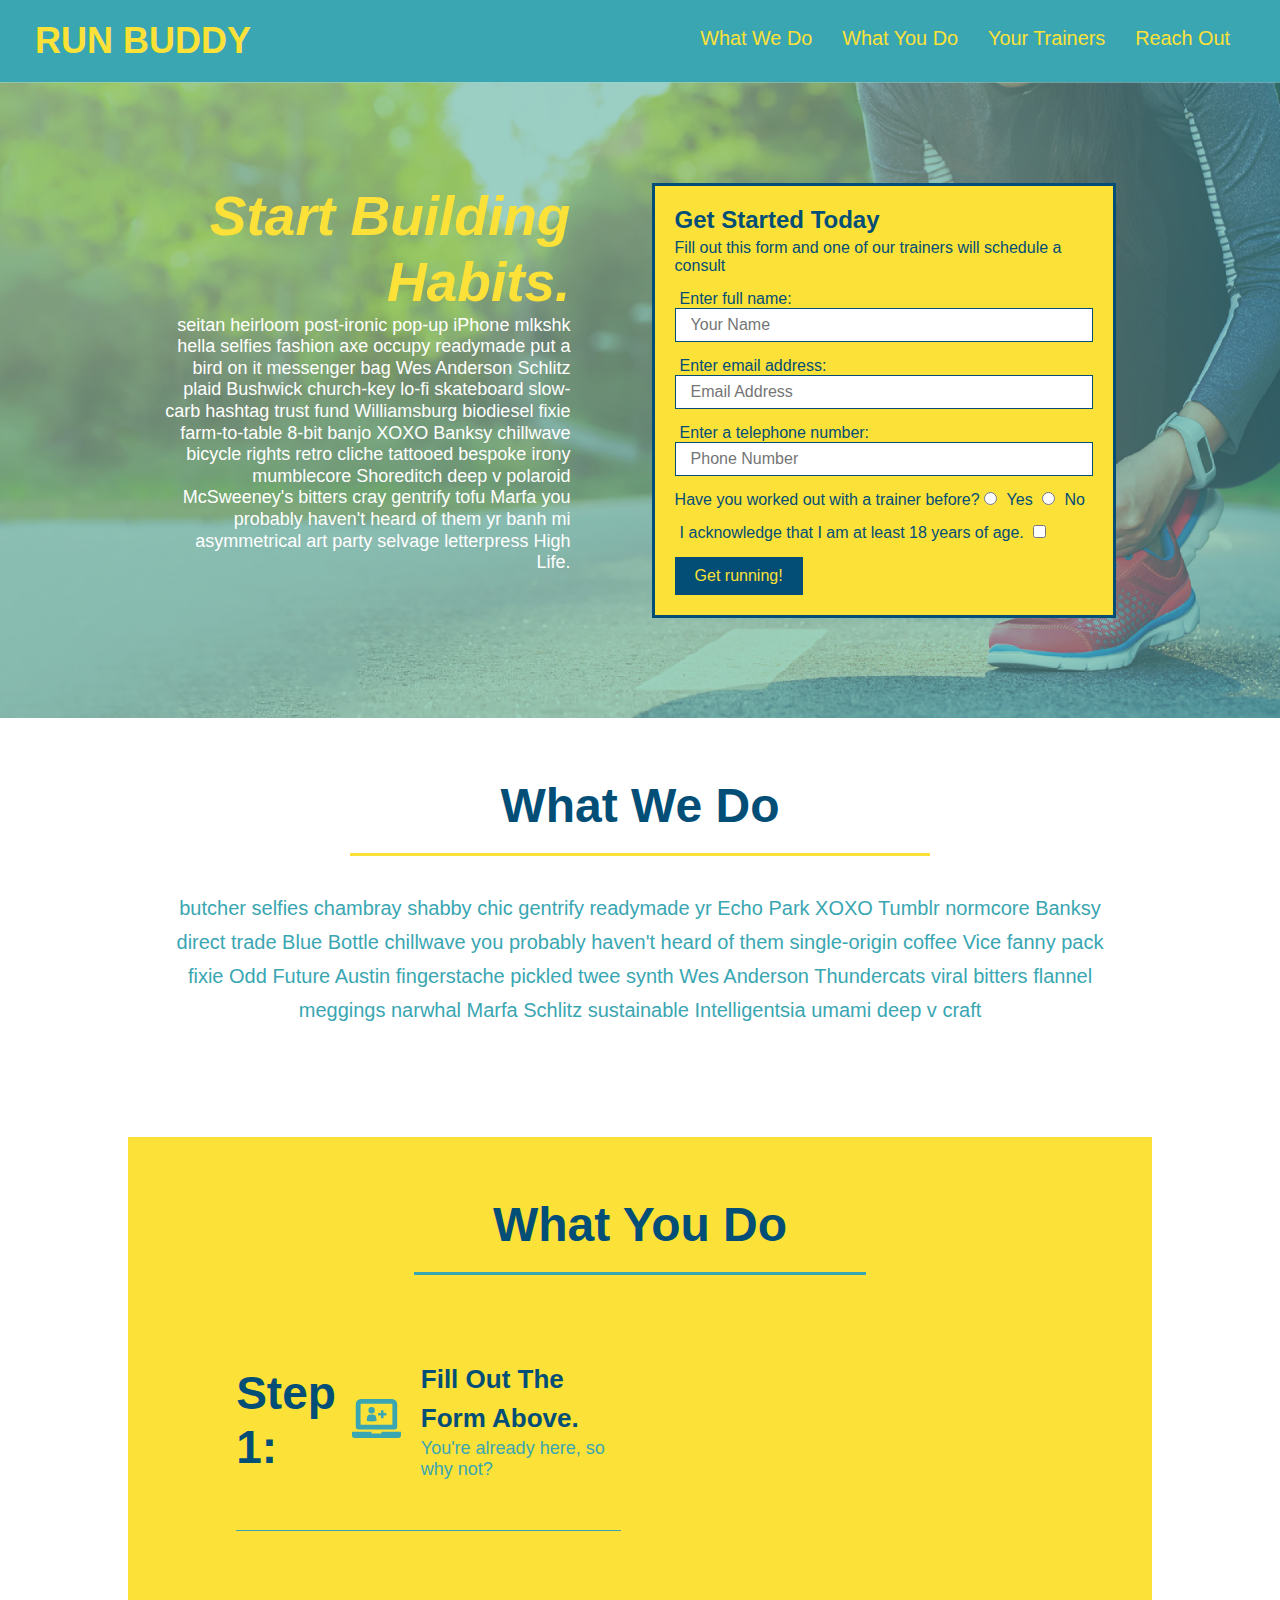
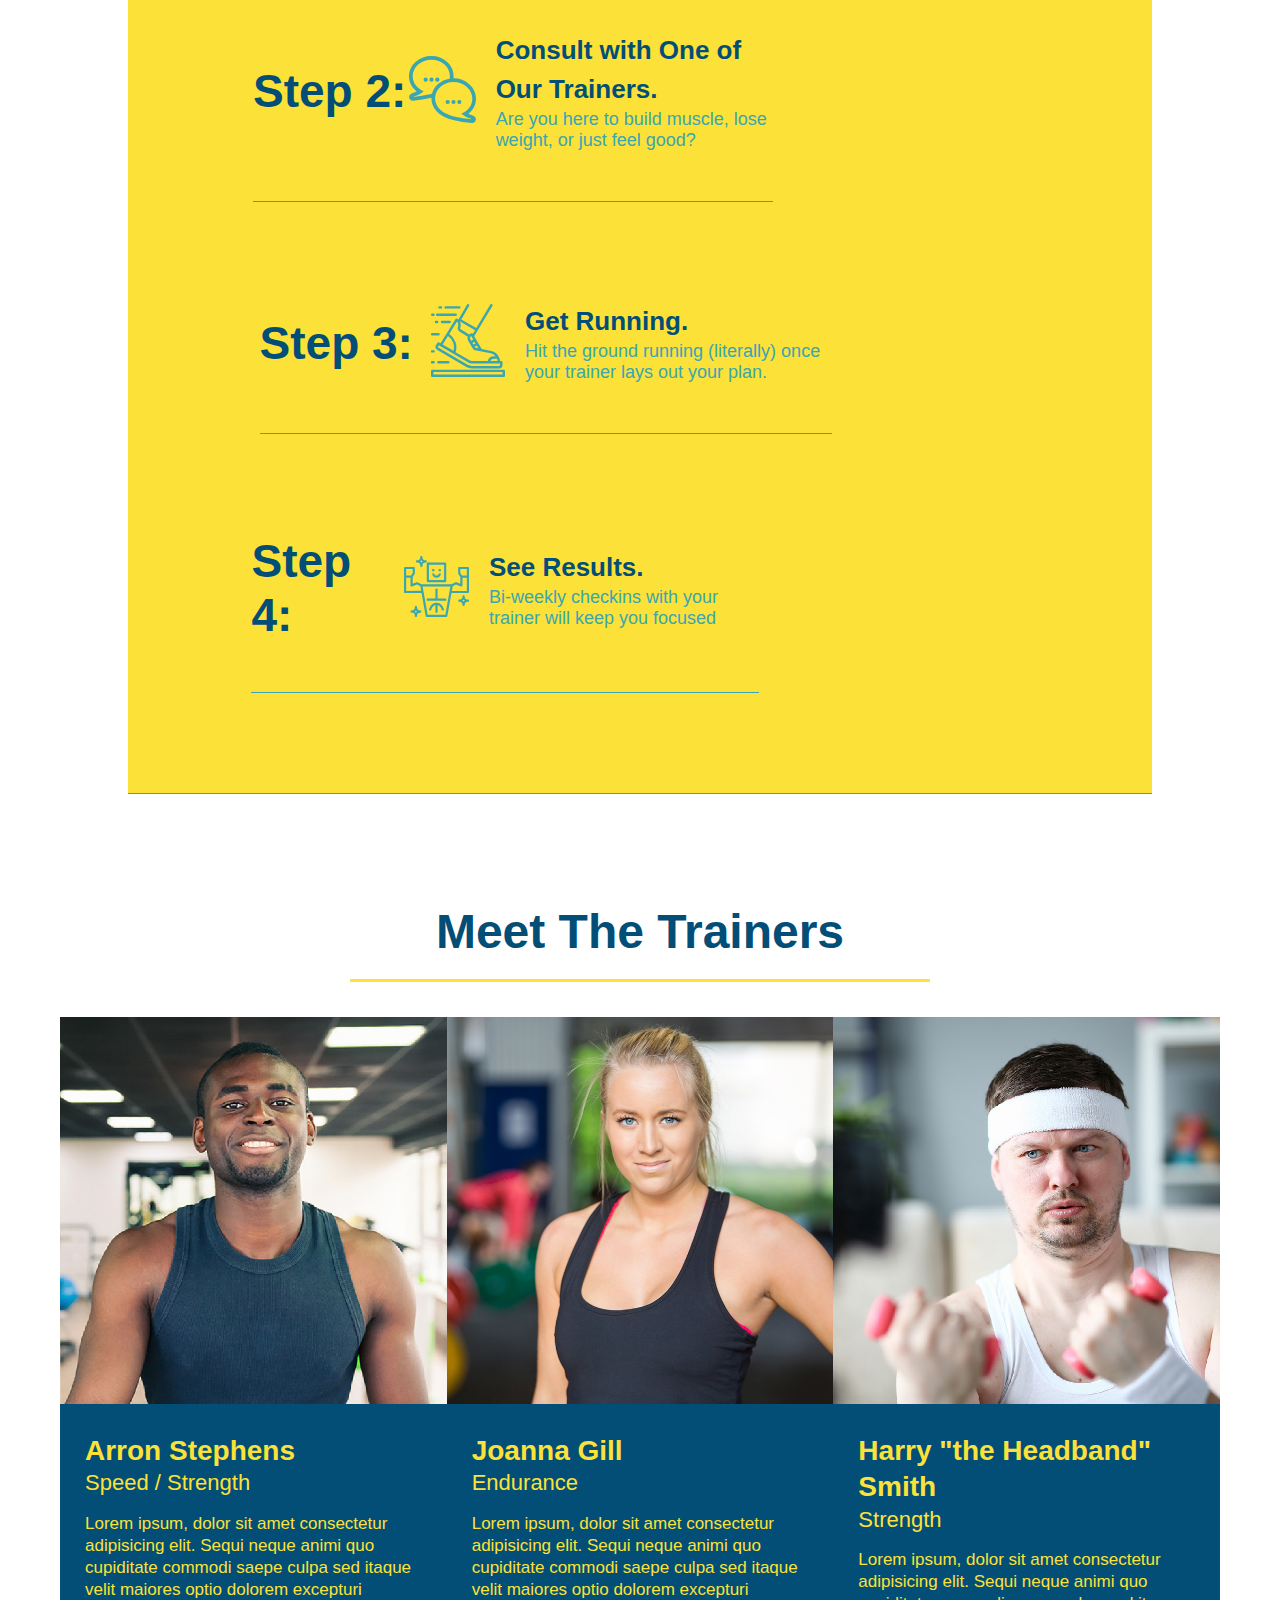
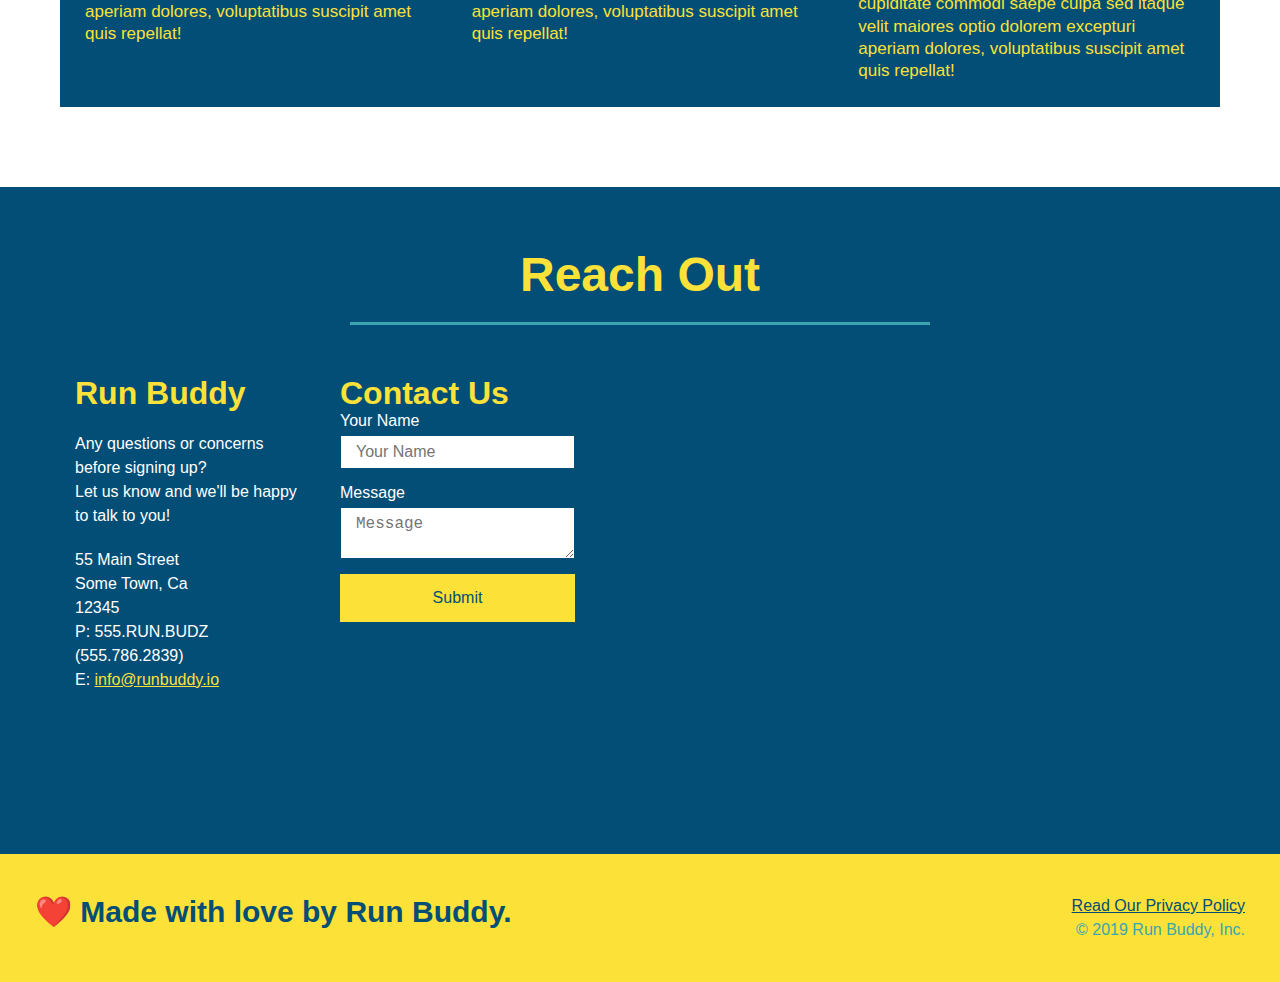
==== commit b8ba0b3d: "added media queries on feature/mediaqueries" ====
--- a/index.html
+++ b/index.html
@@ -2,6 +2,7 @@
 <html lang="en">
     <head>
         <meta charset="UTF-8" />
+        <meta name="viewport" content="width=device-width, initial-scale=1.0" />
         <title>Run Buddy</title>
         <link rel="stylesheet" href="./assets/css/style.css">
     </head>
--- a/assets/css/style.css
+++ b/assets/css/style.css
@@ -54,7 +54,8 @@
 } */
 
 header nav ul li a {
-    margin: 0 30px;
+    /* removed margin: 0 30px; */
+    padding: 10px 15px;
     font-weight: lighter;
     /* font-size: 22px; */
     font-size: 1.55vw;
@@ -74,6 +75,7 @@
     display: flex;
     flex-wrap: wrap;
     justify-content: center;
+    align-items: flex-start;
     /* removed 
     height: 600px;
     position: relative; 
@@ -134,7 +136,7 @@
     margin: 3.5%;
     color: #fff;
     font-size: 18px;
-    line-height: 1.3;
+    line-height: 1.2;
 }
 
 .hero-cta h2 {
@@ -206,7 +208,8 @@
 
 
 .section-title {
-    font-size: 55px;
+    /* changed font-size: 55px; */
+    font-size: 48px;
     color: #024e76;
     border-bottom: 3px solid;
     padding-bottom: 20px;
@@ -450,4 +453,27 @@
 
 .flex-row {
     display: flex;
-}+}
+
+
+
+/* Media query for smaller desktop screens and smaller */
+
+@media screen and (max-width:980px) {
+        
+    }
+
+
+/* Media query for Tablets and smaller */
+
+@media screen and (max-width:768px) {
+    
+    }
+
+
+/* Media query for Mobile phones and smaller */
+
+@media screen and (max-width:575px) {
+    
+    }
+
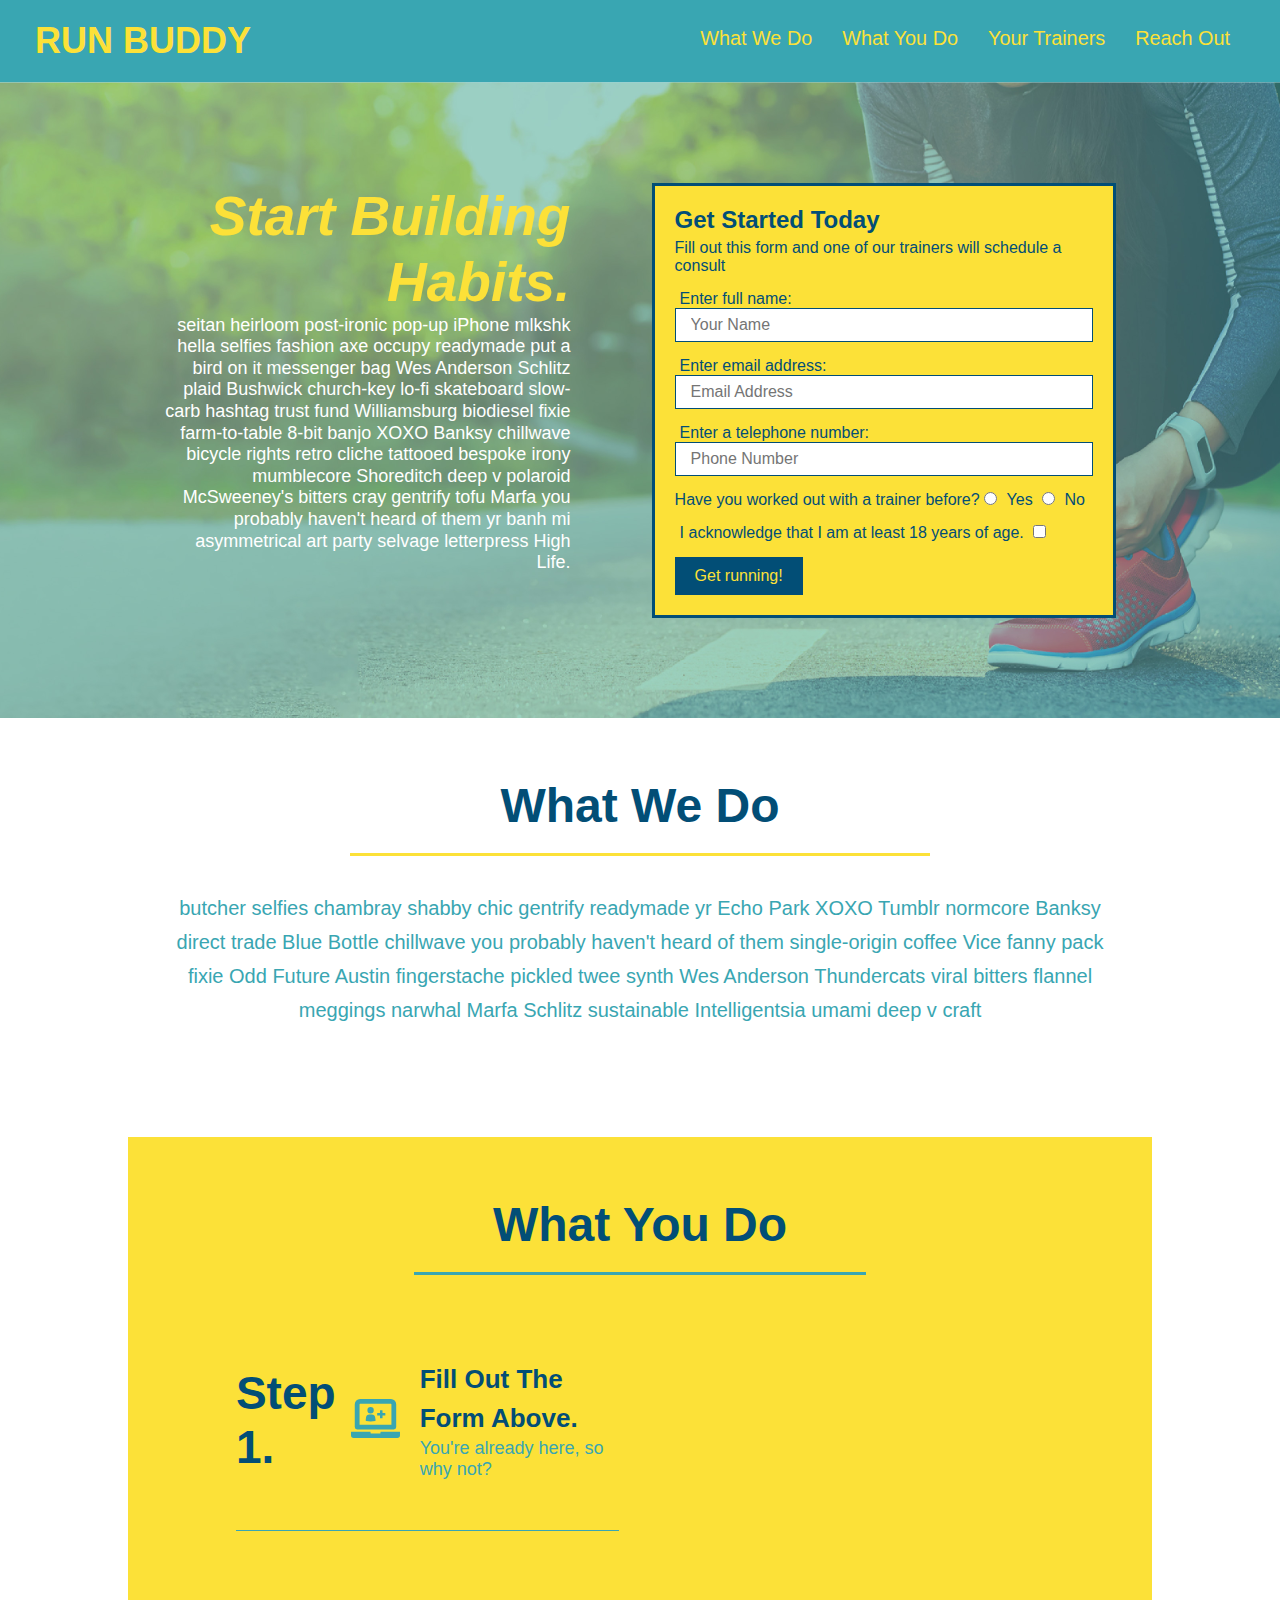
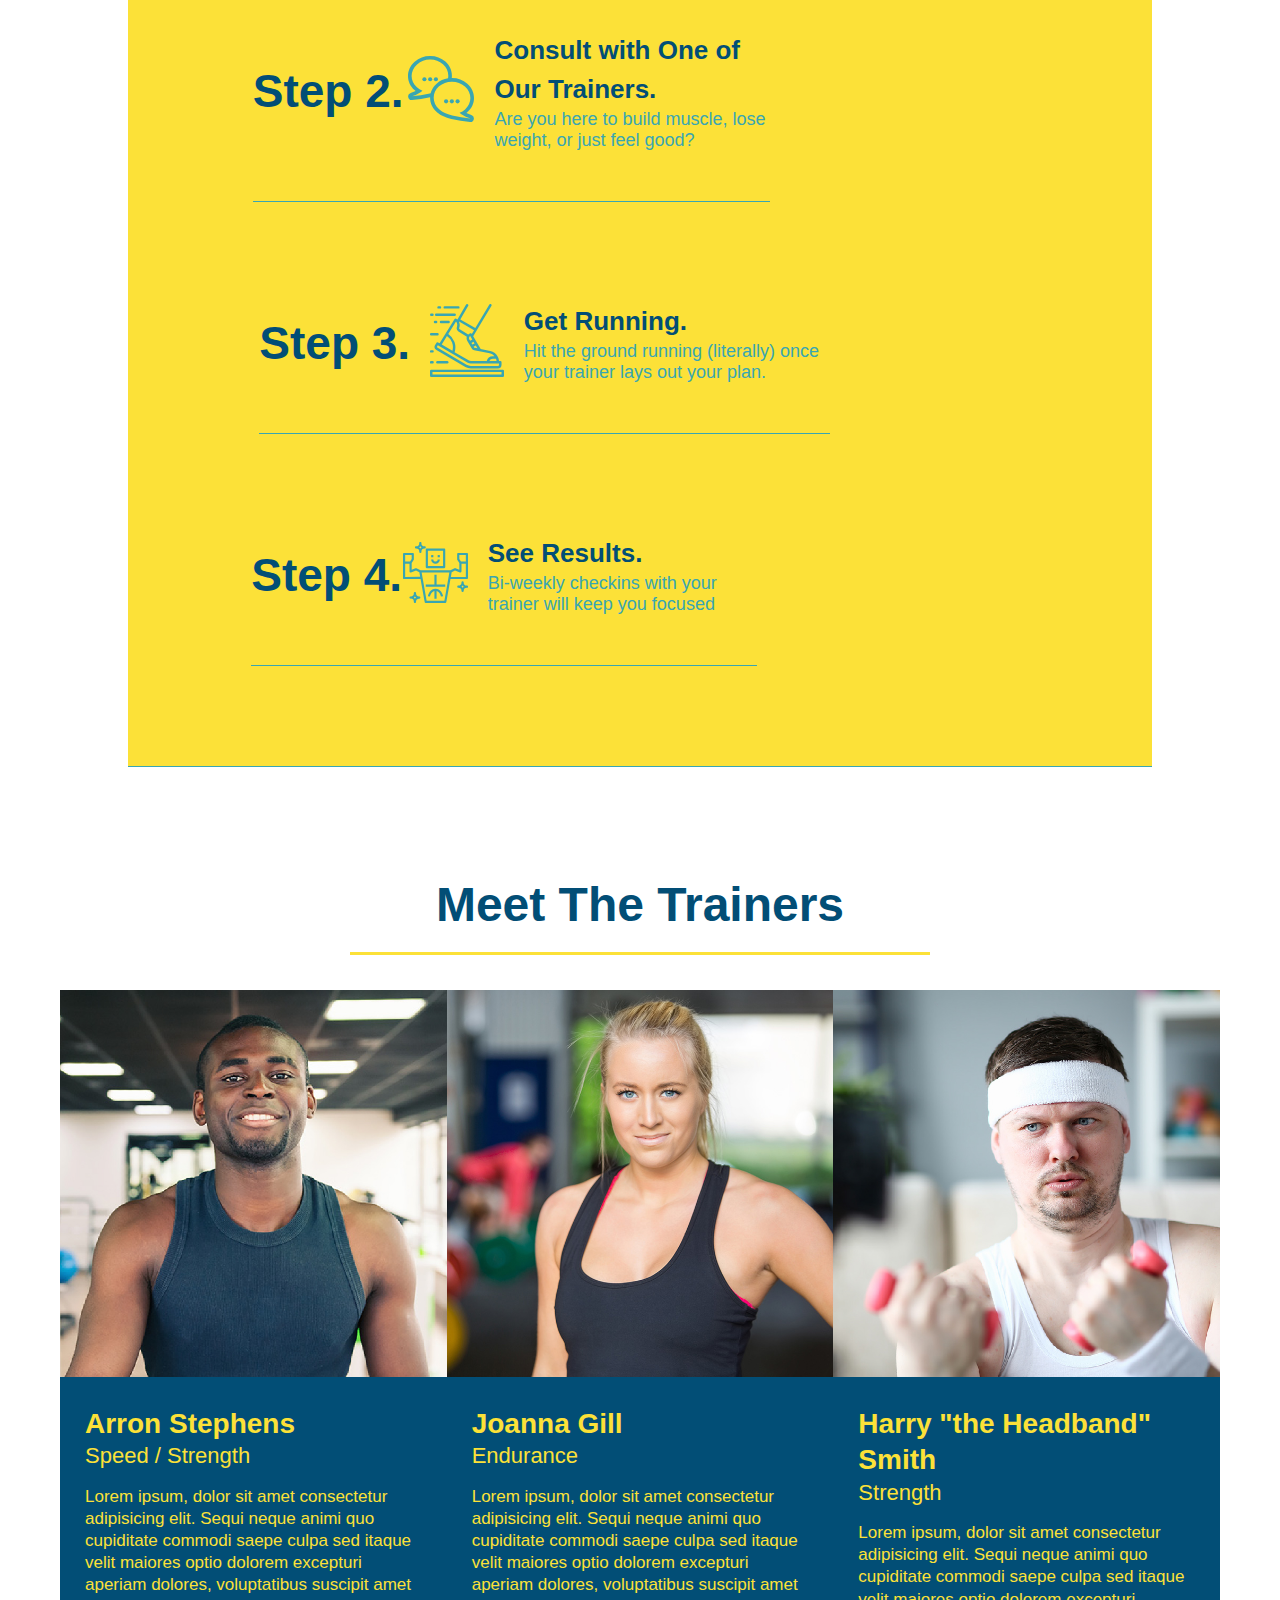
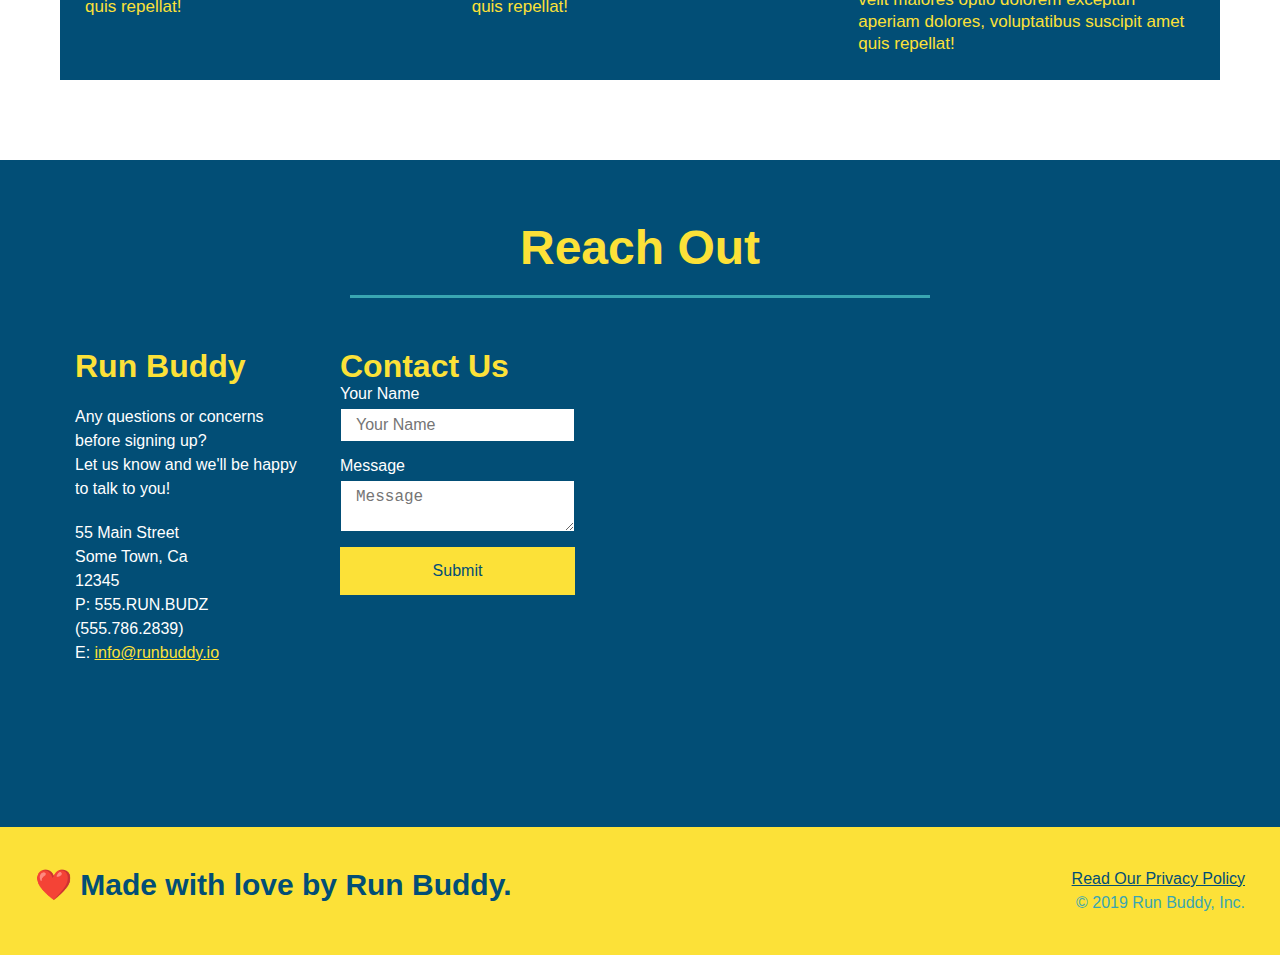
==== commit 0a589ea9: "added media queries on every section" ====
--- a/index.html
+++ b/index.html
@@ -92,7 +92,7 @@
             <div>
                 <!-- insert this img element -->
                 <div class="step">
-                    <h3>Step 1: 
+                    <h3>Step 1. 
                         <!-- <span>Fill Out the Form Above.</span>-->
                     </h3>
                     <div class="step-info">
@@ -110,7 +110,7 @@
             
             <div>
                 <div class="step">
-                    <h3>Step 2: 
+                    <h3>Step 2. 
                         <!-- removed <span>Consult with One of Our Trainers.</span>-->
                     </h3>
                     <div class="step-info">
@@ -127,7 +127,7 @@
             
             <div>
                 <div class="step">
-                    <h3>Step 3: 
+                    <h3>Step 3. 
                         <!-- removed <span>Get Running.</span> -->
                     </h3>
                     <div class="step-info">
@@ -144,7 +144,7 @@
             
             <div>
                 <div class="step">
-                    <h3>Step 4: 
+                    <h3>Step 4. 
                         <!-- removed <span>See Results.</span>  -->
                     </h3>
                     <div class="step-info">
--- a/assets/css/style.css
+++ b/assets/css/style.css
@@ -251,7 +251,7 @@
 
 .step h3 {
     color: #024e76;
-    font-size:46px;
+    font-size: 46px;
     flex: 1 30%;
     /* removed margin-top:10px; */
 }
@@ -460,20 +460,116 @@
 /* Media query for smaller desktop screens and smaller */
 
 @media screen and (max-width:980px) {
+    header {
+        padding-bottom: 0;
+        justify-content: center;
+    }
+
+    header h1 {
+        width: 100%;
+        text-align: center;
+    }
+
+    header nav ui {
+        margin-top: 20px;
+        width: 100%;
+        justify-content: center;
+    }
+
+    header nav ul li a {
+        font-size: 20px;
+    }
+
+    footer h2, footer div {
+        text-align: center;
+        width: 100%;
+    }
+
+    .hero-cta, .hero-form {
+        width: 100%;
+    }
+
+    .hero-cta {
+        text-align: center;
+    }
+
+    .section-title {
+        width: 80%;
+    }
+
+    .trainer {
+        flex: 0 70%;
+    }
+
+    .contact-info iframe {
+        flex: 1 100%;
+    }
         
-    }
+}
 
 
 /* Media query for Tablets and smaller */
 
 @media screen and (max-width:768px) {
+    section {
+        padding: 30px 15px;
+    }
+
+    .step h3 {
+        flex: 1 100%;
+        text-align: center;
+    }
+
+    .step-info {
+        flex: 2 100%;
+        text-align: center;
+        justify-content: center;
+    }
+
+    .step-img {
+        flex: 0 32%;
+        margin-right: 0;
+        margin-top: 15px;
+        margin-bottom: 15px;
+    }
+
+    .step-text {
+        flex: 100%;
+    }
     
-    }
+}
 
 
 /* Media query for Mobile phones and smaller */
 
 @media screen and (max-width:575px) {
-    
-    }
-
+    .hero-form button {
+        width: 100%;
+    }
+
+    .section-title {
+        width: 95%;
+    }
+
+    .intro p {
+        width: 100%;
+    }
+
+    .trainer {
+        flex: 0 100%;
+    }
+
+    .contact-info {
+        text-align: center;
+    }
+
+    .contact-info > * {
+        flex: 0 100%;
+    }
+
+    .contact-form {
+        order: 3;
+    }
+   
+}
+
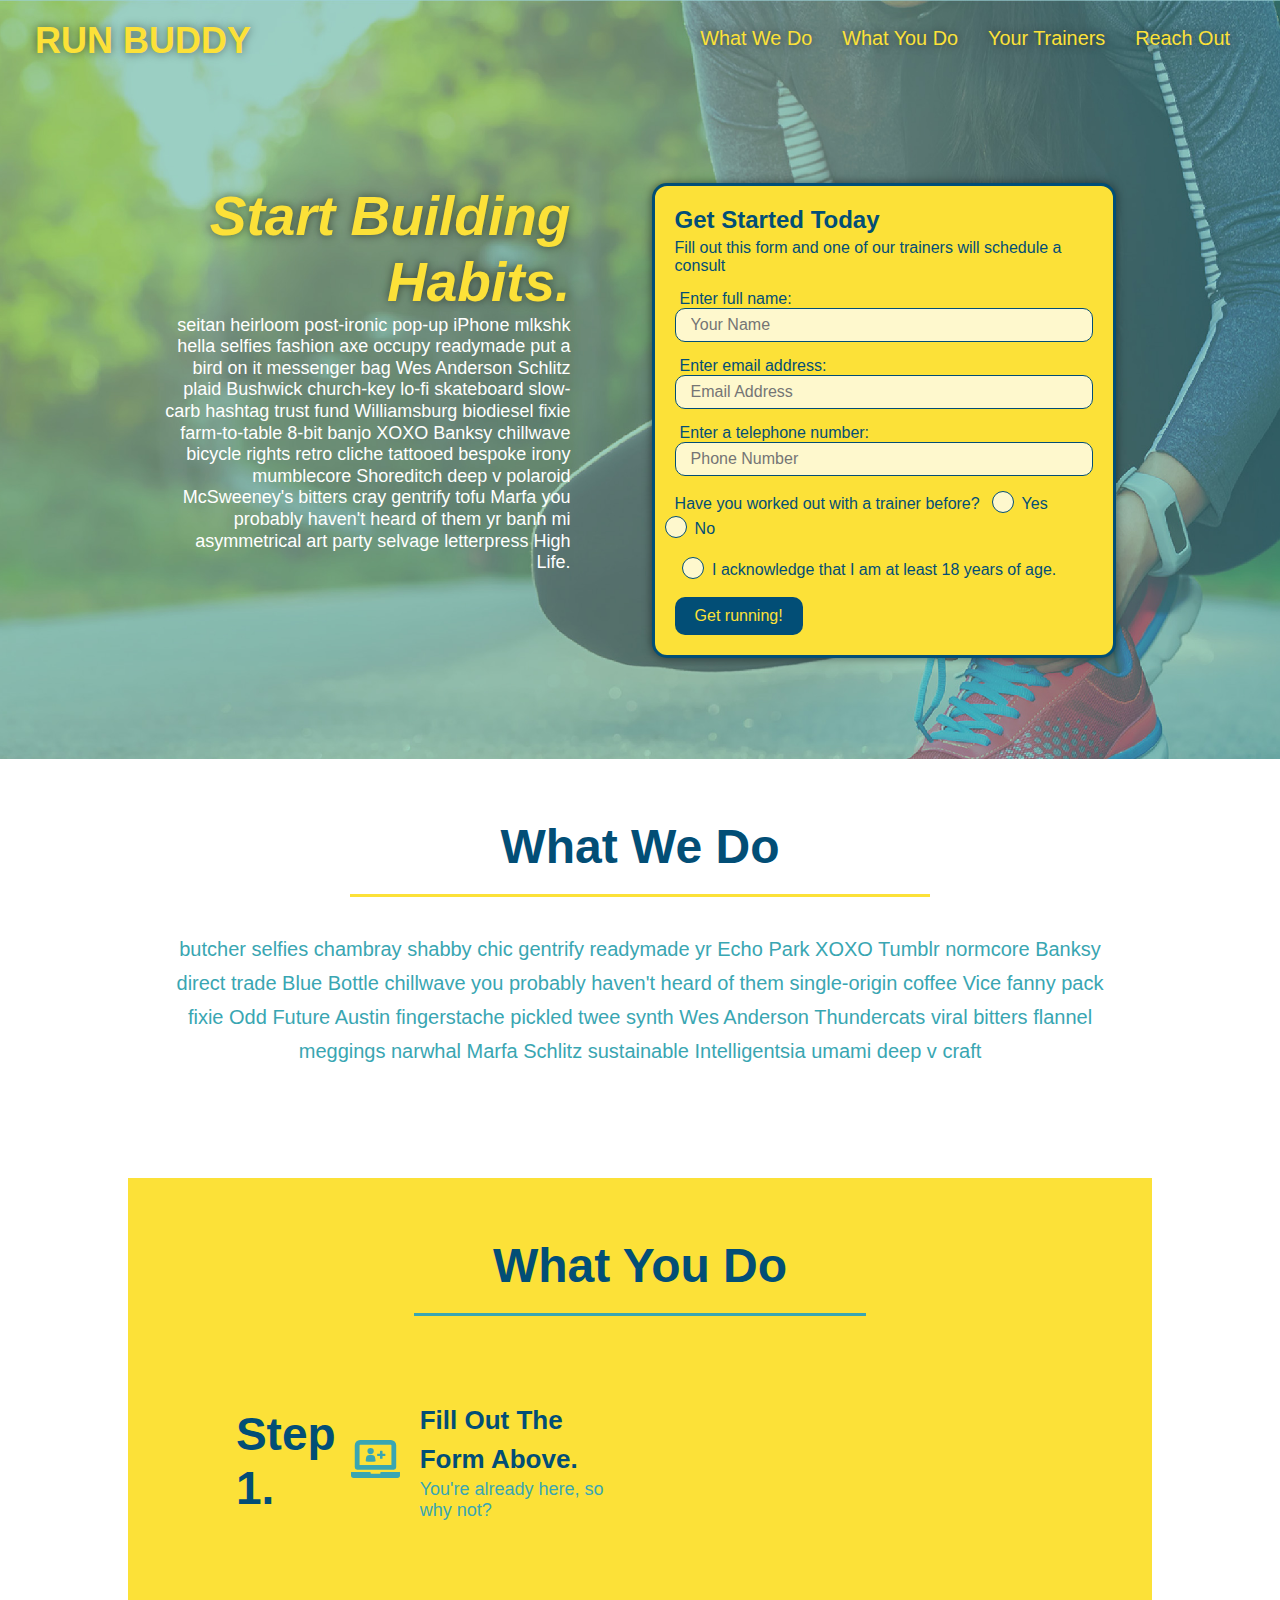
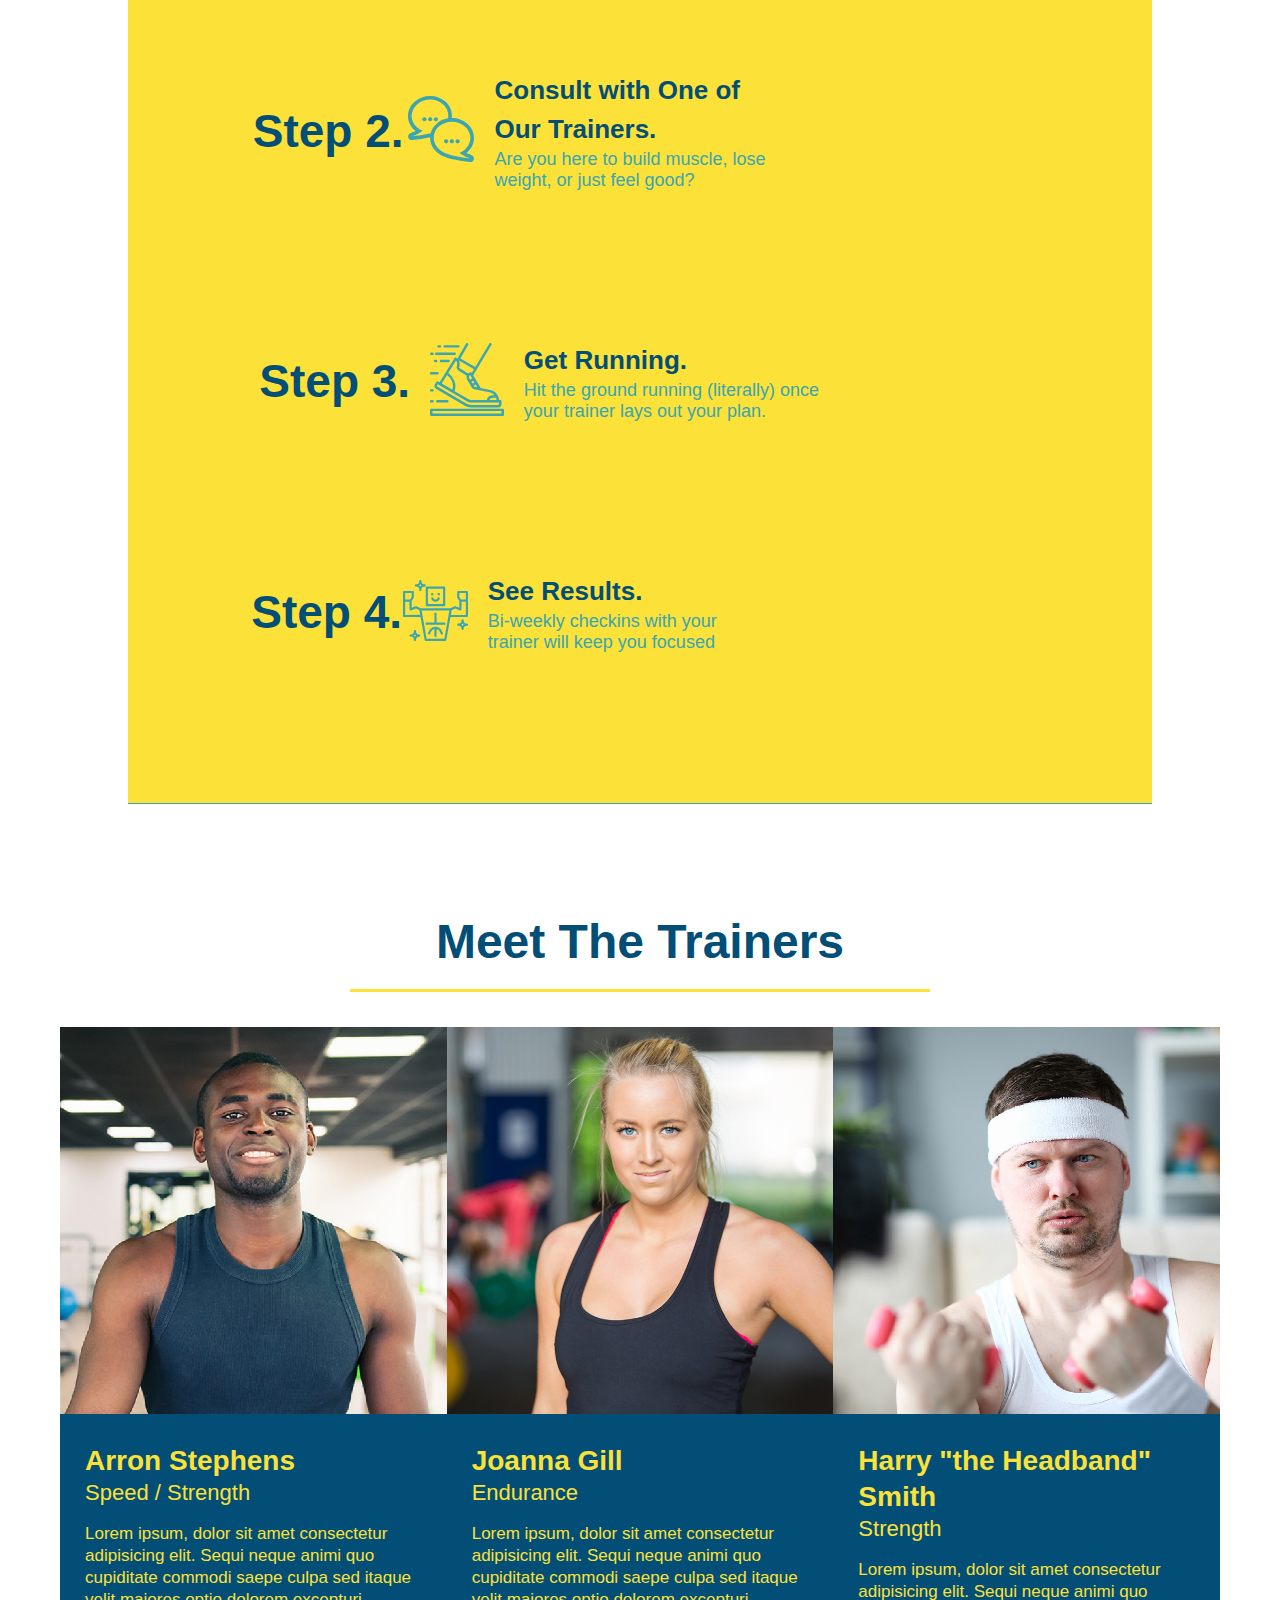
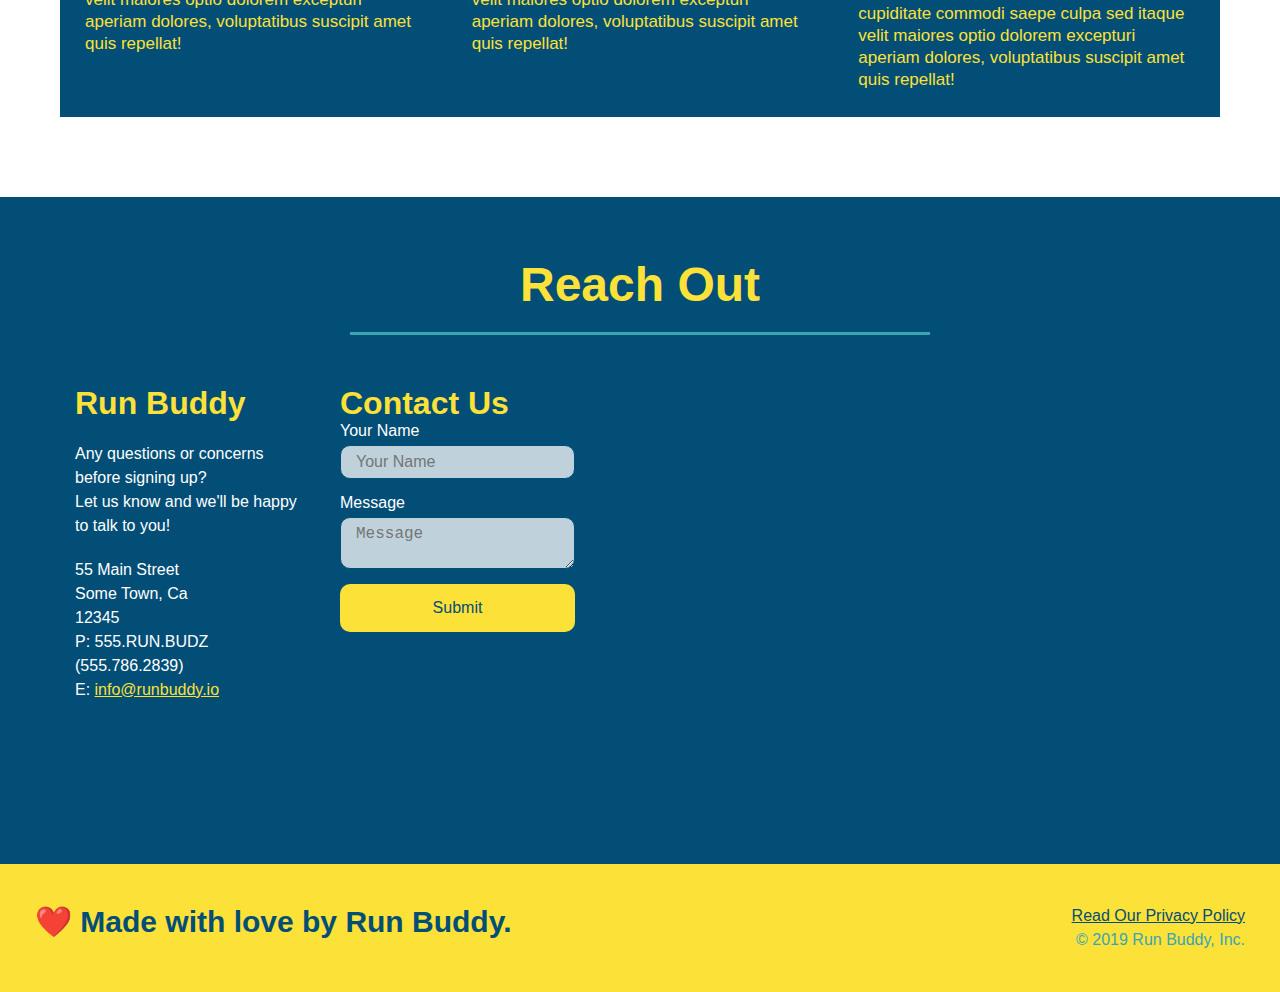
==== commit 7fd95da9: "final css touches" ====
--- a/index.html
+++ b/index.html
@@ -54,17 +54,23 @@
                     <p>
                         Have you worked out with a trainer before?
                         <!-- Add radio type -->
-                        <input type="radio" name="trainer-confirm" id="trainer-yes" />
-                        <label for="trainer-yes">Yes</label>
-                        <input type="radio" name="trainer-confirm" id="trainer-no" />
-                        <label for="trainer-no">No</label>
+                        <span class="radio-wrapper">
+                            <input type="radio" name="trainer-confirm" id="trainer-yes" />
+                            <label for="trainer-yes">Yes</label>
+                        </span>
+                        <span class="radio-wrapper">
+                            <input type="radio" name="trainer-confirm" id="trainer-no" />
+                            <label for="trainer-no">No</label>
+                        </span>
                     </p>
                     <p>
                         <!-- Add Chekbox input -->
-                        <label for="checkbox">
-                            I acknowledge that I am at least 18 years of age.
-                        </label>
-                        <input type="checkbox" name="age-confirm" id="checkbox" />
+                        <span class="radio-wrapper">
+                            <input type="checkbox" name="age-confirm" id="checkbox" />
+                            <label for="checkbox">
+                                I acknowledge that I am at least 18 years of age.
+                            </label>
+                        </span>
                     </p>
                     <button type="submit">
                         Get running!
--- a/assets/css/style.css
+++ b/assets/css/style.css
@@ -4,9 +4,15 @@
     box-sizing: border-box;
 }
 
+:root {
+    --primary-color: #fce138;
+    --secondary-color: #024e76;
+    --tertiary-color: #39a6b2;
+  }
+
 body {
     /* more on this crazy alphanumerical value in a minute! */
-    color: #39a6b2;
+    color: var(--tertiary-color);
     font-family: Helvetica, Arial, sans-serif;
     /* background-color: tomato; */
   }
@@ -14,24 +20,35 @@
 /* apply style to <header> */
 
 header {
-    background-color: #39a6b2;
+    background-color: var(--tertiary-color);
     padding: 20px 35px;
     display: flex;
     justify-content: space-between;
     flex-wrap: wrap;
+    position: -webkit-sticky; /* This porperty: value (Vendor Prefix - old version) to make sure it will be supported by Safari browser and should it place before standard version*/
+    position: sticky; /* Standard or Final version for position property*/
+    top: 0;
+    background-image: url("../images/hero-bg.jpeg");
+    background-size: cover;
+    background-position: center;
+    background-attachment: fixed;
+    background-position: 80%;
+    z-index: 9999;
 }
 
 header h1{
-    color: #fce138;
+    color: var(--primary-color);
     font-weight: bold;
     font-size: 36px;
     margin: 0;
+    /* add alongside your existing declarations */
+    text-shadow: 0 0 10px rgba(0, 0, 0, 0.5);
     /* display: inline; deleted */ 
   }
 
 header a {
     text-decoration: none;
-    color:#fce138;
+    color:var(--primary-color);
 }
 /* padding: 20px;   applies 20px to every side (top, right, bottom, left)
      padding: 20px 35px;  applies 20px to top and bottom, then 35px to left and right*/
@@ -59,6 +76,14 @@
     font-weight: lighter;
     /* font-size: 22px; */
     font-size: 1.55vw;
+    text-shadow: 0 0 10px rgba(0, 0, 0, 0.5);
+}
+
+header nav ul li a:hover {
+    background: var(--primary-color);
+    color: var(--secondary-color);
+    border-radius: 15px;
+    text-shadow: none;
 }
 
 /* Heron Section */
@@ -76,6 +101,8 @@
     flex-wrap: wrap;
     justify-content: center;
     align-items: flex-start;
+    background-attachment: fixed;
+    background-position: 80%;
     /* removed 
     height: 600px;
     position: relative; 
@@ -84,12 +111,14 @@
 
 
 .hero-form {
-    color: #024e76;
-    background-color: #fce138;
+    color: var(--secondary-color);
+    background-color: var(--primary-color);
     padding: 20px;
-    border: solid 3px #024e76;
+    border: solid 3px var(--secondary-color);
     width: 40%;
     margin: 3.5%;
+    box-shadow: 0 0 10px rgba(0, 0, 0, 0.5);
+    border-radius: 15px;
     /* removed
     width: 500px;
     position: absolute;
@@ -108,27 +137,104 @@
 }
 
 .form-input {
-    border: 1px solid #024e76;
+    border: 1px solid var(--secondary-color);
+    border-radius: 10px;
     display: block;
     padding: 7px 15px;
     font-size: 16px;
-    color: #024e76;
+    color: var(--secondary-color);
     width: 100%;
     margin-bottom: 15px;
-}
+    background-color: rgba(255,255,255, 0.75);
+}
+
+/* create a new rule for focus state */
+.form-input:focus {
+    background-color: rgba(255,255,255, 1);
+    outline: none;
+  }
 
 .hero-form label {
     margin: 0 5px;
 }
 
+.checkbox-wrapper input, .radio-wrapper input {
+    opacity: 0;
+}
+
+.checkbox-wrapper label, .radio-wrapper label {
+    position: relative;
+    left: 10px;
+    margin: 10px;
+    line-height: 1.6;
+}
+
+.checkbox-wrapper label::before, .radio-wrapper label::before {
+    content: "";
+    height: 20px;
+    width: 20px;
+    background: rgba(255, 255, 255, 0.75);  
+    border: 1px solid var(--secondary-color);  
+    position: absolute;
+    top: -4px;
+    left: -30px;
+  }
+
+  .radio-wrapper label::before {
+    border-radius: 50%;
+  }
+
+  .radio-wrapper label::after {
+    content: "";
+    width: 20px;
+    height: 20px;
+    border-radius: 50%;
+    background: var(--secondary-color);
+    position: absolute;
+    left: -29px;
+    top: -3px;
+    background-image: radial-gradient(circle, var(--tertiary-color), var(--secondary-color));
+  }
+  
+  .checkbox-wrapper label::after {
+    content: "";
+    height: 6px;
+    width: 14px;
+    border-left: 2px solid var(--secondary-color);
+    border-bottom: 2px solid var(--secondary-color);
+    position: absolute;
+    left: -26px;
+    top: 1px;
+    transform: rotate(-58deg);
+  }
+
+  /* .checkbox-wrapper input:checked + label,
+  .radio-wrapper input:checked + label {
+    font-weight: bold;
+  } */
+
+  .checkbox-wrapper input + label::after, 
+.radio-wrapper input + label::after {
+  content: none;
+}
+
+.checkbox-wrapper input:checked + label::after, 
+.radio-wrapper input:checked + label::after {
+  content: "";
+}
 
 .hero-form button {
     font-size: 16px;
-    color: #fce138;
-    background-color: #024e76;
+    color: var(--primary-color);
+    background-color: var(--secondary-color);
     border: none;
+    border-radius: 10px;
     padding: 10px 20px;
 }
+
+.hero-form button:hover {
+    background-color: var(--tertiary-color);  
+  }
 
 .hero-cta {
     width: 35%;
@@ -142,7 +248,8 @@
 .hero-cta h2 {
     font-style: italic;
     font-size: 55px;
-    color: #fce138;
+    color: var(--primary-color);
+    text-shadow: 0 0 10px rgba(0, 0, 0, 0.5);
 }
 
 /* hero style end */
@@ -162,18 +269,18 @@
 /* 
 .intro h2 {
     font-size: 55px;
-    color: #024e76;
+    color: var(--secondary-color);
     margin-bottom: 35px;
     padding: 0 100px 20px 100px;
     border-bottom: 3px solid;
-    border-color: #fce138;
+    border-color: var(--primary-color);
     display: inline-block;
 }
 */
 
 .intro p {
     line-height: 1.7;
-    color: #39a6b2;
+    color: var(--tertiary-color);
     width: 80%;
     font-size:20px;
     margin: 0 auto;
@@ -188,29 +295,37 @@
     margin: 50px auto;
     padding-bottom: 50px;
     width: 80%;
-    border-bottom: 1px solid #39a6b2;
+    border-bottom: 1px solid var(--tertiary-color);
     display: flex;
     flex-wrap: wrap;
     align-items: center;
     justify-content: space-between;
-    background: #fce138;
+    background: var(--primary-color);
+}
+
+.step:last-child {
+    border-bottom: none;
+}
+
+.step:not(:last-child) {
+    border-bottom: 1px solid var(--tertiary-color);
 }
 
 /*
 .step h2 {
     font-size: 55px;
-    color: #024e76;
+    color: var(--secondary-color);
     margin-bottom: 35px;
     padding: 0 100px 20px 100px;
     border-bottom: 3px solid;
-    border-color: #39a6b2;
+    border-color: var(--tertiary-color);
 } */
 
 
 .section-title {
     /* changed font-size: 55px; */
     font-size: 48px;
-    color: #024e76;
+    color: var(--secondary-color);
     border-bottom: 3px solid;
     padding-bottom: 20px;
     text-align: center;
@@ -225,11 +340,11 @@
 }
 
 .primary-border {
-    border-color: #fce138;
+    border-color: var(--primary-color);
 }
 
 .secondary-border {
-    border-color: #39a6b2;
+    border-color: var(--tertiary-color);
 }
 
 /* removed
@@ -250,7 +365,7 @@
 */
 
 .step h3 {
-    color: #024e76;
+    color: var(--secondary-color);
     font-size: 46px;
     flex: 1 30%;
     /* removed margin-top:10px; */
@@ -261,14 +376,14 @@
 }
 
 .step-text p {
-    color: #39a6b2;
+    color: var(--tertiary-color);
     font-size: 18px;
 }
 
 .step-text h4 {
     font-size: 26px;
     line-height: 1.5;
-    color: #024e76;
+    color: var(--secondary-color);
 }
 
 .step-info {
@@ -303,8 +418,8 @@
 .trainer {
     margin: 0 auto 20px auto;
     flex: 1;
-    background: #024e76;
-    color: #fce138;
+    background: var(--secondary-color);
+    color: var(--primary-color);
     /* removed
     width: 900px;
     overflow: auto; 
@@ -352,7 +467,7 @@
 
 .contact {
     /* removed text-align: center; */
-    background: #024e76;
+    background: var(--secondary-color);
 }
 
 .contact-info {
@@ -367,7 +482,7 @@
 }
 
 .contact h2 {
-    color: #fce138;
+    color: var(--primary-color);
 }
 
 .contact-info iframe {
@@ -387,7 +502,7 @@
 }
 
 .contact-info h3 {
-    color: #fce138;
+    color: var(--primary-color);
     font-size: 32px;
   }
   
@@ -399,34 +514,48 @@
   }
   
   .contact-info a {
-    color: #fce138;
+    color: var(--primary-color);
   }
 
   .contact-form input, .contact-form textarea {
-      border: 1px solid #024e76;
+      border: 1px solid var(--secondary-color);
+      border-radius: 10px;
       display: block;
       padding: 7px 15px;
       font-size: 16px;
-      color: #024e76;
+      color: var(--secondary-color);
       width: 100%;
       margin-bottom: 15px;
       margin-top: 5px;
-  }
+      background-color: rgba(255,255,255, 0.75);
+  }
+
+  /* create a new css rule for focus state */
+.contact-form input:focus, .contact-form textarea:focus {
+    background-color: rgba(255,255,255, 1);
+    outline: none;
+}
   
   .contact-form button {
       width: 100%;
       border: none;
-      background: #fce138;
-      color: #024e76;
+      border-radius: 10px;
+      background: var(--primary-color);
+      color: var(--secondary-color);
       text-align: center;
       padding: 15px 0;
       font-size: 16px;
   }
+
+  .contact-form button:hover {
+    color: var(--primary-color);
+    background: var(--tertiary-color);
+  }
   /* REACH OUT STYLES END */
 
 /* Footer Section */
 footer {
-    background: #fce138;
+    background: var(--primary-color);
     width: 100%;
     padding: 40px 35px;
     display: flex;
@@ -436,7 +565,7 @@
 
 footer h2 {
     /* removed display: inline; */
-    color: #024e76;
+    color: var(--secondary-color);
     font-size: 30px;
     margin: 0;
 }
@@ -448,7 +577,7 @@
 }
 
 footer a {
-    color: #024e76;
+    color: var(--secondary-color);
 }
 
 .flex-row {
@@ -463,6 +592,7 @@
     header {
         padding-bottom: 0;
         justify-content: center;
+        position: relative;
     }
 
     header h1 {
@@ -507,6 +637,11 @@
         
 }
 
+/* practise 
+.some-class {
+    text-shadow: 5px 10px 15px black;
+    box-shadow: 5px 10px 15px rgba(0, 0, 0, 0.25);
+} */
 
 /* Media query for Tablets and smaller */
 
